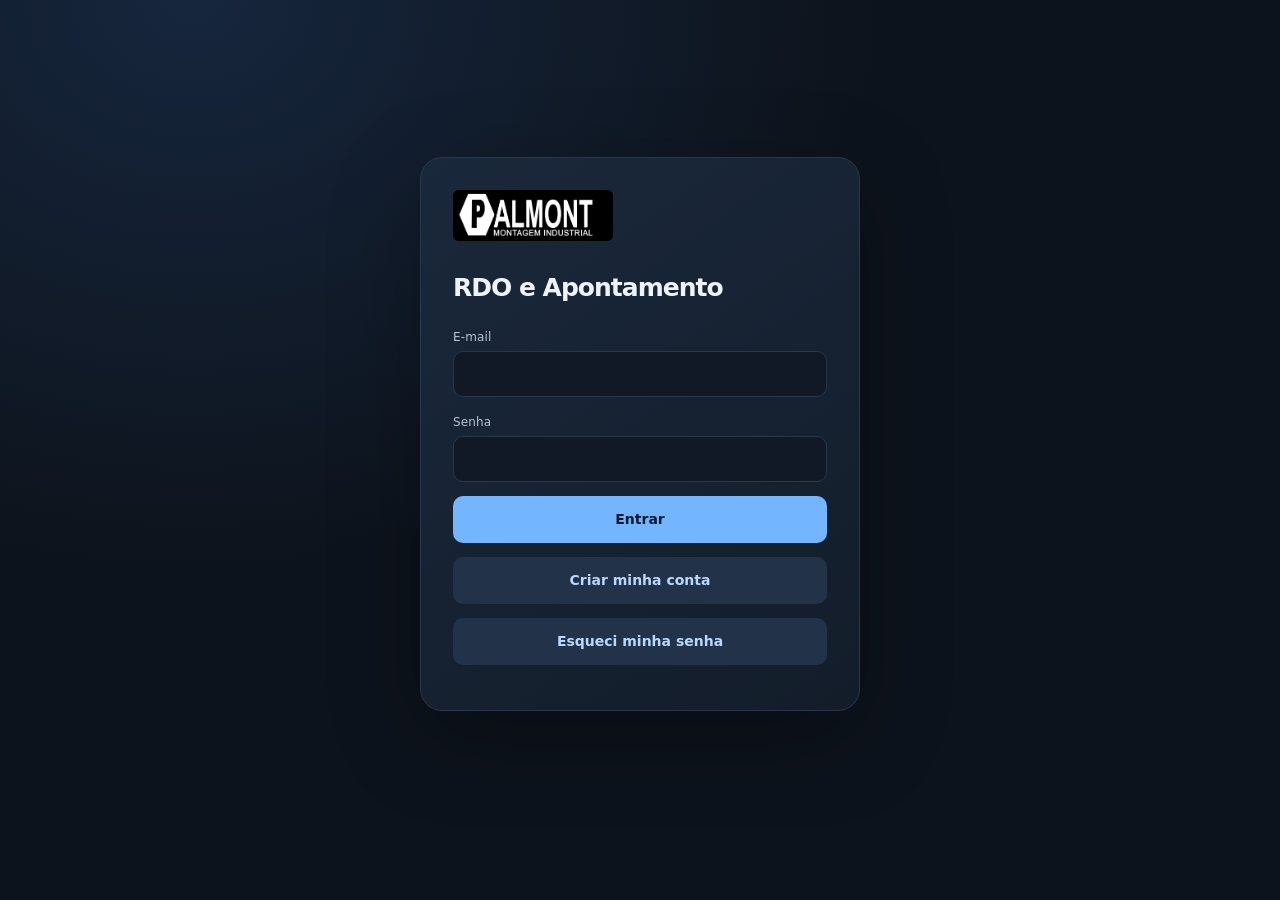
==== public/index.html @ bd6fb728 "Add files via upload" ====
<!doctype html><html lang="pt-BR"><head><meta charset="utf-8"><meta name=viewport content="width=device-width,initial-scale=1,viewport-fit=cover"><style>:root{color-scheme:light;box-sizing:border-box;padding-top:env(safe-area-inset-top,0px);padding-bottom:env(safe-area-inset-bottom,0px)}html{scroll-padding-top:env(safe-area-inset-top,0px)}body{margin:0;padding:0;font:14px -apple-system,BlinkMacSystemFont,sans-serif;background:#fff;color:#000}img{max-width:100%}[hidden]:not([hidden=until-found i]){display:none!important}</style><style>.account{display:flex;align-items:center;gap:12px;flex-wrap:wrap;font-size:13px}.account span{flex:1;overflow-wrap:anywhere}.account a{color:var(--accent)}.account button{padding:7px 12px}.tabs{flex-wrap:wrap}.tab{min-width:120px}.table-scroll{overflow:auto;max-width:100%}#ap-table{border-collapse:collapse;width:100%;min-width:750px;font-size:13px}#ap-table th,#ap-table td{padding:10px;text-align:left;border-bottom:1px solid var(--line)}#ap-table th{background:var(--field)}#ap-table tr.ap-done{background:var(--ok-soft)}dialog{color:var(--ink);background:var(--surface);border:1px solid var(--line);border-radius:12px;width:min(500px,calc(100% - 24px));padding:22px}dialog::backdrop{background:#0008}dialog label{margin:14px 0}.row>label.row{flex-direction:row}.row{display:flex;gap:10px;align-items:center;flex-wrap:wrap}@media(max-width:500px){.tab{min-width:40%;font-size:14px;padding:9px 5px}.account{gap:8px}}</style></head><body>
<title>RDO Diário de Obra</title>
<meta name="claude:viewport-fit-sides" content="cover">


<script src="vendor/xlsx.full.min.js"></script><script src="backend.js"></script><script src="apontamento.js" defer></script>
<style>
/* Layout: ficha de campo em uma coluna, abas Lançar / Registros, blocos numéricos em grade 3 colunas como a folha em papel */
:root{
  --bg:#eef1f4; --surface:#ffffff; --ink:#18212b; --muted:#5b6876; --line:#d3dae2;
  --accent:#1d4f7c; --accent-ink:#ffffff; --he:#b4600e; --he-soft:#fbeedd;
  --ok:#1f7a4d; --ok-soft:#e1f2e8; --bad:#b3261e; --bad-soft:#fbe5e3; --field:#f7f9fb;
  --f-display:"Barlow Condensed","Arial Narrow",sans-serif;
  --f-body:"IBM Plex Sans",system-ui,-apple-system,"Segoe UI",sans-serif;
  --f-mono:"IBM Plex Mono",ui-monospace,Menlo,monospace;
}
@media (prefers-color-scheme:dark){:root:not([data-theme="light"]){
  --bg:#11161c; --surface:#19212a; --ink:#e6ebf0; --muted:#97a4b2; --line:#2c3743;
  --accent:#6aa6dc; --accent-ink:#0d1620; --he:#f0a656; --he-soft:#3a2a17;
  --ok:#5fc48f; --ok-soft:#173326; --bad:#f08b83; --bad-soft:#3d1c1a; --field:#141b22; color-scheme:dark}}
:root[data-theme="dark"]{
  --bg:#11161c; --surface:#19212a; --ink:#e6ebf0; --muted:#97a4b2; --line:#2c3743;
  --accent:#6aa6dc; --accent-ink:#0d1620; --he:#f0a656; --he-soft:#3a2a17;
  --ok:#5fc48f; --ok-soft:#173326; --bad:#f08b83; --bad-soft:#3d1c1a; --field:#141b22; color-scheme:dark}
*{box-sizing:border-box}
body{background:var(--bg);color:var(--ink);font-family:var(--f-body);font-size:15px;line-height:1.45;
  padding-left:max(16px,env(safe-area-inset-left,0px));padding-right:max(16px,env(safe-area-inset-right,0px));padding-block:20px 48px}
.wrap{max-width:760px;margin:0 auto;display:flex;flex-direction:column;gap:18px}
header{display:flex;flex-direction:column;gap:2px}
.logo{background:#ffffff;border:1px solid var(--line);border-radius:10px;padding:12px 16px;margin-bottom:12px;display:flex;align-items:center;justify-content:center}
.logo img{display:block;width:240px;max-width:100%;height:auto}
.eyebrow{font-size:12px;letter-spacing:.12em;text-transform:uppercase;color:var(--muted);font-weight:600}
h1{font-family:var(--f-display);font-weight:700;font-size:clamp(30px,6vw,40px);line-height:1;margin:0;letter-spacing:.01em;text-wrap:balance}
h2{font-family:var(--f-display);font-weight:600;font-size:22px;margin:0;letter-spacing:.02em}
.tabs{display:flex;gap:4px;background:var(--surface);border:1px solid var(--line);border-radius:10px;padding:4px;position:sticky;top:env(safe-area-inset-top,0px);z-index:5}
.tab{flex:1;border:0;background:transparent;color:var(--muted);font:600 15px var(--f-body);padding:10px;border-radius:7px;cursor:pointer}
.tab[aria-selected="true"]{background:var(--accent);color:var(--accent-ink)}
.tab:focus-visible,button:focus-visible,input:focus-visible,select:focus-visible,textarea:focus-visible{outline:2px solid var(--accent);outline-offset:2px}
.panel{display:flex;flex-direction:column;gap:16px}
.sec{background:var(--surface);border:1px solid var(--line);border-radius:10px;padding:16px;display:flex;flex-direction:column;gap:12px}
.sec-h{display:flex;justify-content:space-between;align-items:baseline;gap:8px;flex-wrap:wrap}
.hint{font-size:13px;color:var(--muted);margin:0}
.grid2{display:grid;grid-template-columns:1fr 1fr;gap:12px}
.grid3{display:grid;grid-template-columns:repeat(3,1fr);gap:10px}
@media (max-width:480px){.grid2{grid-template-columns:1fr}}
label{display:flex;flex-direction:column;gap:5px;font-size:13px;font-weight:600;color:var(--muted);min-width:0}
input,select,textarea{font:400 16px var(--f-body);color:var(--ink);background:var(--field);border:1px solid var(--line);border-radius:7px;padding:10px 11px;width:100%;min-width:0}
textarea{resize:vertical;min-height:70px}
.num input{font-family:var(--f-mono);font-size:22px;text-align:center;padding:8px 4px;font-variant-numeric:tabular-nums}
.he .num input{background:var(--he-soft);border-color:transparent}
.he .sec-h h2{color:var(--he)}
.acts{display:flex;flex-direction:column;gap:10px}
.act{display:grid;grid-template-columns:90px 1fr 44px;gap:8px;align-items:end;padding-bottom:10px;border-bottom:1px dashed var(--line)}
.act:last-child{border-bottom:0;padding-bottom:0}
@media (max-width:520px){.act{grid-template-columns:1fr 44px}.act .desc{grid-column:1/-1;order:-1}}
.jornada{font-size:13px;color:var(--muted);background:var(--field);border-radius:7px;padding:8px 10px}
.jornada b{color:var(--ink);font-weight:600}
.lead{margin:0;font-weight:600;font-size:14px}
.he-grid{display:grid;grid-template-columns:auto repeat(3,1fr);gap:8px 10px;align-items:center}
.he-grid .colh{font-size:12px;font-weight:600;color:var(--muted);text-align:center}
.he-grid .rowh{font-family:var(--f-mono);font-size:14px;color:var(--he);white-space:nowrap}
.he-grid input{font-family:var(--f-mono);font-size:22px;text-align:center;padding:8px 4px;background:var(--he-soft);border-color:transparent;font-variant-numeric:tabular-nums}
.obra{display:flex;gap:10px;align-items:center;justify-content:space-between;flex-wrap:wrap;border-top:1px solid var(--line);padding-top:12px}
.chip.ok{background:var(--ok-soft);color:var(--ok);border-color:transparent}
.chip.t2{background:var(--accent);color:var(--accent-ink);border-color:transparent}
.fds .ef-sec h2{color:var(--he)}
.fds .ef-sec .num input{background:var(--he-soft);border-color:transparent}
.x{border:1px solid var(--line);background:transparent;color:var(--muted);border-radius:7px;height:44px;cursor:pointer;font-size:18px}
.btn{border:0;border-radius:8px;padding:12px 16px;font:600 15px var(--f-body);cursor:pointer;background:var(--accent);color:var(--accent-ink)}
.btn.ghost{background:transparent;color:var(--accent);border:1px solid var(--line)}
.btn.danger{background:var(--bad);color:var(--surface)}
.btn:disabled{opacity:.5;cursor:default}
.row{display:flex;gap:10px;flex-wrap:wrap;align-items:center}
.row .grow{flex:1}
.banner{border-radius:8px;padding:10px 12px;font-size:14px}
.banner.ok{background:var(--ok-soft);color:var(--ok)}
.banner.bad{background:var(--bad-soft);color:var(--bad)}
.banner.warn{background:var(--he-soft);color:var(--he)}
.week{display:flex;align-items:center;gap:8px}
.week strong{font-family:var(--f-mono);font-weight:500;font-size:15px;min-width:0;flex:1;text-align:center}
.week .btn{padding:8px 14px}
.stats{display:grid;grid-template-columns:repeat(3,1fr);gap:8px}
.stat{background:var(--field);border-radius:8px;padding:10px;display:flex;flex-direction:column;gap:2px}
.stat b{font-family:var(--f-mono);font-size:22px;font-weight:500;font-variant-numeric:tabular-nums}
.stat span{font-size:12px;color:var(--muted);text-transform:uppercase;letter-spacing:.08em}
.day{display:flex;flex-direction:column;gap:8px}
.day-h{font-size:12px;letter-spacing:.1em;text-transform:uppercase;color:var(--muted);font-weight:600;padding-top:6px}
.rec{border:1px solid var(--line);border-radius:9px;padding:12px;display:flex;flex-direction:column;gap:8px;background:var(--surface)}
.rec-top{display:flex;justify-content:space-between;gap:8px;flex-wrap:wrap;align-items:baseline}
.rec-top b{font-size:16px}
.chip{display:inline-block;font-size:12px;font-weight:600;padding:2px 8px;border-radius:99px;background:var(--field);color:var(--muted);border:1px solid var(--line)}
.chip.he{background:var(--he-soft);color:var(--he);border-color:transparent}
.counts{font-family:var(--f-mono);font-size:13px;color:var(--muted);font-variant-numeric:tabular-nums}
.rec ul{margin:0;padding-left:18px;display:flex;flex-direction:column;gap:2px}
.rec .acts-row{display:flex;gap:8px;justify-content:flex-end;flex-wrap:wrap}
.rec .acts-row button{padding:6px 12px;font-size:13px}
.empty{color:var(--muted);text-align:center;padding:28px 8px;border:1px dashed var(--line);border-radius:10px}
.lock{font-size:14px}
@media (prefers-reduced-motion:no-preference){.tab,.btn{transition:background .15s,opacity .15s}}
</style><link rel="stylesheet" href="design.css">

<div class="wrap">
  <header>
    <div class="logo"><img src="[data-uri]" alt="Palmont Montagem Industrial" width="240" height="77"></div>
    <span class="eyebrow">Relatório diário · Equipes de campo</span>
    <h1>RDO Diário de Obra</h1>
  </header>

  <div id="status" class="banner warn" hidden></div>

  <div class="account"><span id="account-email"></span><a href="historico.html">Histórico e cópias</a><button type="button" id="logout" class="btn ghost">Sair</button></div><nav class="tabs" role="tablist">
    <button class="tab" id="tab-form" role="tab" aria-selected="true" aria-controls="p-form">Lançar RDO</button>
    <button class="tab" id="tab-list" role="tab" aria-selected="false" aria-controls="p-list">Registros</button>
    <button class="tab" id="tab-sum" role="tab" aria-selected="false" aria-controls="p-sum">Resumo</button>
  </nav>

  <!-- LANÇAR -->
  <form id="p-form" class="panel" role="tabpanel" novalidate>
    <div id="editing" class="banner warn" hidden></div>

    <section class="sec"><div class="sec-h"><h2>Dados do relatório</h2><p class="hint">Local, data e turno da equipe</p></div>
      <label>Local / equipe
        <select id="f-local">
          <optgroup label="Tubulação">
            <option value="galpao01">Galpão 01 · Daniel</option>
            <option value="terrao">Terrão · Cezar</option>
            <option value="ps01">Pipe Shop Terrão 01 · Júlio</option>
            <option value="ps02">Pipe Shop Terrão 02 · Rogério e Pinda</option>
          </optgroup>
          <optgroup label="Suportes">
            <option value="galpao01sup">Galpão 01 Suportes · Claudio</option>
          </optgroup>
          <optgroup label="Solda">
            <option value="solda-galpao01">Solda Galpão 01 · Mack Heining</option>
            <option value="solda-terrao">Solda Terrão e Pipe Shops · Madruga</option>
          </optgroup>
        </select>
      </label>
      <div class="grid2">
        <label>Data
          <input id="f-data" type="date" required>
        </label>
        <label>Turno
          <select id="f-turno">
            <option value="1">1º turno</option>
            <option value="2">2º turno (19:30 às 05:30)</option>
          </select>
        </label>
      </div>
      <div id="jornada" class="jornada"></div>
      <div id="dup" class="banner warn" hidden></div>
    </section>

    <section class="sec ef-sec">
      <div class="sec-h"><h2 id="ef-title">Efetivo do dia</h2><p class="hint" id="ef-hint">Quantidade de funcionários na equipe</p></div>
      <div class="grid3 num">
        <label>Mecânica<input id="e-mec" type="number" inputmode="numeric" min="0" max="999" placeholder="0"></label>
        <label>Tubulação<input id="e-tub" type="number" inputmode="numeric" min="0" max="999" placeholder="0"></label>
        <label>Solda<input id="e-sol" type="number" inputmode="numeric" min="0" max="999" placeholder="0"></label>
      </div>
    </section>

    <section class="sec he" id="he-sec">
      <div class="sec-h"><h2>Hora extra</h2><p class="hint" id="he-hint">Horário normal até 17:30</p></div>
      <p class="lead">Quantidade de funcionários que ficaram na extra</p>
      <div class="he-grid">
        <span></span><span class="colh">Mecânica</span><span class="colh">Tubulação</span><span class="colh">Solda</span>
        <span class="rowh" id="he-l1">até 19:30</span>
        <input id="h1-mec" type="number" inputmode="numeric" min="0" max="999" placeholder="0" aria-label="Mecânica, primeira faixa">
        <input id="h1-tub" type="number" inputmode="numeric" min="0" max="999" placeholder="0" aria-label="Tubulação, primeira faixa">
        <input id="h1-sol" type="number" inputmode="numeric" min="0" max="999" placeholder="0" aria-label="Solda, primeira faixa">
        <span class="rowh r2" id="he-l2">até 21:00</span>
        <input class="r2" id="h2-mec" type="number" inputmode="numeric" min="0" max="999" placeholder="0" aria-label="Mecânica, segunda faixa">
        <input class="r2" id="h2-tub" type="number" inputmode="numeric" min="0" max="999" placeholder="0" aria-label="Tubulação, segunda faixa">
        <input class="r2" id="h2-sol" type="number" inputmode="numeric" min="0" max="999" placeholder="0" aria-label="Solda, segunda faixa">
      </div>
      <label id="he-ate-wrap" hidden>Extra foi até (horário)
        <input id="he-ate" type="time">
      </label>
      <p class="hint">Deixe em branco se ninguém ficou na extra.</p>
    </section>

    <section id="p-apont" class="sec activities-section"><div class="sec-h"><h2>Atividades do dia</h2><span id="ap-source" class="hint"></span></div>
 <div class="stats" aria-label="Resumo dos spools filtrados"><div class="stat"><b id="ap-total">0</b><span>Spools</span></div><div class="stat"><b id="ap-done">0</b><span>Apontados</span></div><div class="stat"><b id="ap-pending">0</b><span>Pendentes</span></div></div><div class="ap-filters"><label>Serviço<select id="ap-service"><option value="">Todos</option></select></label><label>Lote<select id="ap-lot"><option value="">Todos</option></select></label>
 <label>Filtrar por isométrico, ID<input id="ap-search" type="search" placeholder="Digite o isométrico ou ID"></label></div>
 <p class="hint">Selecione os spools realizados pela equipe. A data acompanha o dia escolhido no RDO. Para retirar um item, desmarque a caixa e salve o RDO.</p><div class="row ap-toolbar"><span id="ap-selected-count" class="chip">0 neste RDO</span><label><span class="hint">Exibir</span><select id="ap-status"><option value="all">Todos os spools</option><option value="pending">Pendentes</option><option value="done">Apontados</option><option value="selected">Neste RDO</option></select></label></div>
 <p id="ap-message" role="status" class="hint"></p><div class="table-scroll"><table id="ap-table"><thead><tr><th>Lote</th><th>Isométrico</th><th>Spool / ID</th><th>Data do apontamento</th><th>Selecionar</th></tr></thead><tbody></tbody></table></div>
 <div class="row ap-pagination"><button id="ap-prev" type="button" class="btn ghost">Anterior</button><span id="ap-count"></span><button id="ap-next" type="button" class="btn ghost">Próxima</button></div><div hidden><div id="acts" class="acts"></div><button type="button" id="add-act">Adicionar atividade antiga</button></div><div id="legacy-activities" class="hint" hidden></div><label>Observações do RDO<textarea id="f-obs" placeholder="Interferências, falta de material, liberação do CQ…"></textarea></label></section>

    <div id="form-msg" class="banner" hidden></div>
    <div class="row" id="form-actions">
      <button type="submit" id="save" class="btn grow">Salvar RDO</button>
      <button type="button" id="cancel-edit" class="btn ghost" hidden>Cancelar edição</button>
    </div>
  </form>

  <!-- REGISTROS -->
  <section id="p-list" class="panel" role="tabpanel" hidden><div class="sec-h"><h2>Registros da semana</h2><p class="hint">Acompanhe os lançamentos e gere suas cópias</p></div>
    <section class="sec">
      <div class="week">
        <button class="btn ghost" id="wk-prev" aria-label="Semana anterior">‹</button>
        <strong id="wk-label">—</strong>
        <button class="btn ghost" id="wk-next" aria-label="Próxima semana">›</button>
      </div>
      <div class="stats">
        <div class="stat"><b id="s-rdo">0</b><span>RDOs</span></div>
        <div class="stat"><b id="s-ef">0</b><span>Homem-dia</span></div>
        <div class="stat"><b id="s-he">0</b><span>Func. na extra</span></div>
      </div>
      <div class="row">
        <button class="btn grow" id="dl-week">Baixar planilha da semana (.xlsx)</button>
        <button class="btn ghost" id="dl-all">Baixar tudo</button>
      </div>
      <button class="btn ghost" id="dl-dash">Baixar dashboard da semana (.html)</button>
      <div id="dl-msg" class="banner" hidden></div>
      <div class="obra">
        <span id="obra-status" class="chip">Ainda não enviado à obra</span>
        <button class="btn ghost" id="obra-btn">Marcar semana como enviada à obra</button>
      </div>
    </section>
    <div id="list" class="panel"></div>
  </section>

  <!-- RESUMO -->
  <section id="p-sum" class="panel" role="tabpanel" hidden><div class="sec-h"><h2>Resumo da operação</h2><p class="hint">Efetivo, atividades e evolução dos registros</p></div>
    <div id="sum-root"></div>
    <section class="sec">
      <div class="row">
        <button class="btn grow" id="sum-dash">Baixar dashboard (.html)</button>
        <button class="btn ghost" id="sum-xlsx">Baixar planilha (.xlsx)</button>
      </div>
      <p class="hint">O dashboard abre em qualquer navegador, inclusive no celular, sem precisar de conta. Ele traz todas as semanas lançadas e abre na semana que está selecionada aqui.</p>
      <div id="sum-msg" class="banner" hidden></div>
    </section>
  </section>
</div>


<script id="resumo-src">
/* Resumo semanal — usado na aba Resumo e no dashboard baixado */
var DASH_CSS = `
.dash{--d-bg:#f5f5f7;--d-card:#ffffff;--d-ink:#1d1d1f;--d-sub:#6e6e73;--d-line:rgba(0,0,0,.08);--d-fill:rgba(118,118,128,.12);
  --d-accent:#0071e3;--d-orange:#c25e00;--d-red:#d70015;--d-green:#248a3d;--d-shadow:0 1px 2px rgba(0,0,0,.04),0 6px 24px rgba(0,0,0,.06);
  font-family:-apple-system,BlinkMacSystemFont,"SF Pro Text","SF Pro Display","Helvetica Neue",system-ui,sans-serif;color:var(--d-ink);
  display:flex;flex-direction:column;gap:16px;-webkit-font-smoothing:antialiased}
@media (prefers-color-scheme:dark){:root:not([data-theme="light"]) .dash{--d-bg:#000000;--d-card:#1c1c1e;--d-ink:#f5f5f7;--d-sub:#98989d;--d-line:rgba(255,255,255,.1);--d-fill:rgba(118,118,128,.24);--d-accent:#0a84ff;--d-orange:#ff9f0a;--d-red:#ff453a;--d-green:#30d158;--d-shadow:none}}
:root[data-theme="dark"] .dash{--d-bg:#000000;--d-card:#1c1c1e;--d-ink:#f5f5f7;--d-sub:#98989d;--d-line:rgba(255,255,255,.1);--d-fill:rgba(118,118,128,.24);--d-accent:#0a84ff;--d-orange:#ff9f0a;--d-red:#ff453a;--d-green:#30d158;--d-shadow:none}
.dash *{box-sizing:border-box}
.dash button{font:inherit;color:inherit;cursor:pointer}
.dash button:focus-visible{outline:2px solid var(--d-accent);outline-offset:2px}
.d-top{display:flex;justify-content:space-between;align-items:flex-end;gap:12px;flex-wrap:wrap}
.d-eyebrow{font-size:13px;font-weight:600;color:var(--d-sub)}
.d-top h2{margin:2px 0 0;font-size:clamp(24px,5vw,32px);font-weight:700;letter-spacing:-.02em;line-height:1.1;text-wrap:balance}
.d-nav{display:flex;gap:6px;align-items:center}
.d-nav button{border:0;background:var(--d-fill);border-radius:99px;height:34px;min-width:34px;padding:0 12px;font-size:14px;font-weight:500}
.d-controls{display:flex;gap:10px;flex-wrap:wrap}
.d-seg{display:inline-flex;background:var(--d-fill);border-radius:10px;padding:2px;gap:2px;max-width:100%;overflow-x:auto}
.d-seg button{border:0;background:transparent;border-radius:8px;padding:6px 12px;font-size:13px;font-weight:500;white-space:nowrap;color:var(--d-ink)}
.d-seg button[aria-pressed="true"]{background:var(--d-card);box-shadow:0 1px 3px rgba(0,0,0,.12),0 0 0 .5px rgba(0,0,0,.04);font-weight:600}
.d-kpis{display:grid;grid-template-columns:repeat(4,1fr);gap:12px}
@media (max-width:640px){.d-kpis{grid-template-columns:repeat(2,1fr)}}
.d-kpi,.d-card{background:var(--d-card);border-radius:18px;box-shadow:var(--d-shadow)}
.d-kpi{padding:14px 16px;display:flex;flex-direction:column;gap:2px;min-width:0}
.d-kpi span{font-size:13px;color:var(--d-sub);font-weight:500}
.d-kpi b{font-size:30px;font-weight:700;letter-spacing:-.02em;font-variant-numeric:tabular-nums;line-height:1.15}
.d-kpi small{font-size:12px;color:var(--d-sub)}
.d-kpi.warn b{color:var(--d-red)} .d-kpi.he b{color:var(--d-orange)} .d-kpi.ok b{color:var(--d-green)}
.d-card{padding:16px;display:flex;flex-direction:column;gap:12px;min-width:0}
.d-card h3{margin:0;font-size:17px;font-weight:600;letter-spacing:-.01em}
.d-card .d-sub{font-size:13px;color:var(--d-sub);margin:0}
.d-grid2{display:grid;grid-template-columns:1fr 1fr;gap:16px}
@media (max-width:720px){.d-grid2{grid-template-columns:1fr}}
.d-tablewrap{overflow-x:auto;margin:0 -16px;padding:0 16px}
.d-table{width:100%;border-collapse:separate;border-spacing:0;font-size:14px;font-variant-numeric:tabular-nums;min-width:560px}
.d-table th{font-size:12px;font-weight:600;color:var(--d-sub);text-align:center;padding:6px 4px;border-bottom:1px solid var(--d-line)}
.d-table th:first-child{text-align:left}
.d-table td{text-align:center;padding:9px 4px;border-bottom:1px solid var(--d-line)}
.d-table tr:last-child td{border-bottom:0}
.d-table td.n{text-align:left;padding-right:10px}
.d-table td.n b{display:block;font-weight:600;font-size:14px}
.d-table td.n span{display:block;font-size:12px;color:var(--d-sub)}
.d-table tbody tr{cursor:pointer}
.d-table tbody tr:hover td{background:var(--d-fill)}
.d-table tbody tr[aria-expanded="true"] td{background:color-mix(in srgb,var(--d-accent) 10%,transparent)}
.d-cell{display:inline-flex;align-items:center;justify-content:center;min-width:36px;height:28px;border-radius:8px;font-weight:500}
.d-miss{color:var(--d-red);font-weight:600}
.d-avg{font-weight:700}
.d-table tfoot td{font-weight:700;border-top:1px solid var(--d-line);border-bottom:0}
.d-bars{display:flex;flex-direction:column;gap:10px}
.d-bar{display:grid;grid-template-columns:minmax(0,150px) 1fr 44px;gap:10px;align-items:center;font-size:13px}
.d-bar .l{white-space:nowrap;overflow:hidden;text-overflow:ellipsis}
.d-bar .t{height:10px;border-radius:99px;background:var(--d-fill);overflow:hidden}
.d-bar .t i{display:block;height:100%;border-radius:99px;background:var(--d-accent)}
.d-bar .v{text-align:right;font-weight:600;font-variant-numeric:tabular-nums}
.d-cols{display:flex;align-items:flex-end;gap:8px;height:160px;padding-top:18px}
.d-col{flex:1;display:flex;flex-direction:column;align-items:center;gap:6px;height:100%;justify-content:flex-end;min-width:0}
.d-col i{display:block;width:100%;max-width:40px;border-radius:8px 8px 4px 4px;background:var(--d-accent);min-height:2px}
.d-col.we i{background:var(--d-orange)}
.d-col b{font-size:13px;font-weight:600;font-variant-numeric:tabular-nums}
.d-col span{font-size:12px;color:var(--d-sub)}
.d-detail{display:flex;flex-direction:column;gap:12px}
.d-day{display:flex;flex-direction:column;gap:4px;padding-bottom:12px;border-bottom:1px solid var(--d-line)}
.d-day:last-child{border-bottom:0;padding-bottom:0}
.d-day b{font-size:14px}
.d-day .m{font-size:13px;color:var(--d-sub);font-variant-numeric:tabular-nums}
.d-day ul{margin:0;padding-left:18px;font-size:14px}
.d-empty{color:var(--d-sub);text-align:center;padding:24px 8px;font-size:14px}
.d-x{border:0;background:var(--d-fill);border-radius:99px;padding:4px 12px;font-size:13px}
`;

function mountResumo(root, cfg){
  var DC=['Seg','Ter','Qua','Qui','Sex','Sáb','Dom'];
  var DL=['Segunda','Terça','Quarta','Quinta','Sexta','Sábado','Domingo'];
  function pad(n){return String(n).padStart(2,'0')}
  function iso(d){return d.getFullYear()+'-'+pad(d.getMonth()+1)+'-'+pad(d.getDate())}
  function parse(s){var p=s.split('-').map(Number);return new Date(p[0],p[1]-1,p[2])}
  function monday(d){var x=new Date(d.getFullYear(),d.getMonth(),d.getDate());x.setDate(x.getDate()-((x.getDay()+6)%7));return x}
  function add(d,n){var x=new Date(d);x.setDate(x.getDate()+n);return x}
  function dm(d){return pad(d.getDate())+'/'+pad(d.getMonth()+1)}
  function esc(s){return String(s==null?'':s).replace(/[&<>"']/g,function(c){return{'&':'&amp;','<':'&lt;','>':'&gt;','"':'&quot;',"'":'&#39;'}[c]})}
  function fmt(n){return (Math.round(n*10)/10).toLocaleString('pt-BR')}
  var st={week:cfg.week||iso(monday(new Date())),turno:'todos',metric:'ef',disc:'todas',open:null,records:cfg.records||[],locais:cfg.locais||{}};

  function heOf(r){var o={mecanica:0,tubulacao:0,solda:0};var h=r.horaExtra||{};Object.keys(h).forEach(function(k){var f=h[k]||{};o.mecanica+=f.mecanica||0;o.tubulacao+=f.tubulacao||0;o.solda+=f.solda||0});return o}
  function pick(o){o=o||{};return st.disc==='todas'?(o.mecanica||0)+(o.tubulacao||0)+(o.solda||0):(o[st.disc]||0)}
  function val(r,metric){return pick(metric==='he'?heOf(r):r.efetivo)}

  function model(){
    var ws=parse(st.week),days=[];for(var i=0;i<7;i++)days.push(iso(add(ws,i)));
    var recs=st.records.filter(function(r){return r.data>=days[0]&&r.data<=days[6]&&(st.turno==='todos'||(r.turno||'1')===st.turno)});
    var ids=Object.keys(st.locais);recs.forEach(function(r){if(ids.indexOf(r.localId)<0)ids.push(r.localId||'?')});
    var showWE=recs.some(function(r){var k=days.indexOf(r.data);return k>=5});
    var rows=ids.map(function(id){
      var L=st.locais[id]||{local:(recs.find(function(r){return r.localId===id})||{}).local||'Outro',resp:''};
      var cells=days.map(function(d){var rs=recs.filter(function(r){return r.localId===id&&r.data===d});
        return{n:rs.length,v:rs.reduce(function(t,r){return t+val(r,st.metric)},0)}});
      var wd=cells.slice(0,5).filter(function(c){return c.n>0});
      var media=wd.length?wd.reduce(function(t,c){return t+c.v},0)/wd.length:0;
      var total=cells.reduce(function(t,c){return t+c.v},0);
      var miss=st.turno==='2'?0:cells.slice(0,5).filter(function(c,i){return c.n===0&&days[i]<=iso(new Date())}).length;
      return{id:id,local:L.local,resp:L.resp,cells:cells,media:media,total:total,miss:miss,any:cells.some(function(c){return c.n>0})};
    });
    var dayTot=days.map(function(d,i){return rows.reduce(function(t,r){return t+r.cells[i].v},0)});
    var dayHas=days.map(function(d,i){return rows.some(function(r){return r.cells[i].n>0})});
    var wdIdx=[0,1,2,3,4].filter(function(i){return dayHas[i]});
    var mediaDia=wdIdx.length?wdIdx.reduce(function(t,i){return t+dayTot[i]},0)/wdIdx.length:0;
    var heTot=recs.reduce(function(t,r){return t+val(r,'he')},0);
    var efTot=recs.reduce(function(t,r){return t+val(r,'ef')},0);
    var pend=rows.reduce(function(t,r){return t+r.miss},0);
    return{days:days,ws:ws,recs:recs,rows:rows,dayTot:dayTot,showWE:showWE,mediaDia:mediaDia,heTot:heTot,efTot:efTot,pend:pend};
  }

  function seg(name,opts){return '<div class="d-seg" role="group">'+opts.map(function(o){
    return '<button type="button" data-set="'+name+'" data-v="'+o[0]+'" aria-pressed="'+(st[name]===o[0])+'">'+o[1]+'</button>'}).join('')+'</div>'}

  function render(){
    var m=model(),nd=m.showWE?7:5,mx=0;
    m.rows.forEach(function(r){r.cells.slice(0,nd).forEach(function(c){if(c.v>mx)mx=c.v})});
    var unit=m.metric==='he'?'na extra':'';
    var mLabel=st.metric==='he'?'funcionários na extra':'funcionários';
    var h='';
    h+='<div class="d-top"><div><div class="d-eyebrow">Resumo semanal</div><h2>'+dm(m.ws)+' a '+dm(add(m.ws,6))+' de '+add(m.ws,6).getFullYear()+'</h2></div>'+
       '<div class="d-nav"><button type="button" data-act="prev" aria-label="Semana anterior">‹</button><button type="button" data-act="now">Esta semana</button><button type="button" data-act="next" aria-label="Próxima semana">›</button></div></div>';
    h+='<div class="d-controls">'+seg('metric',[['ef','Efetivo'],['he','Hora extra']])+seg('turno',[['todos','Todos os turnos'],['1','1º turno'],['2','2º turno']])+
       seg('disc',[['todas','Todas'],['mecanica','Mecânica'],['tubulacao','Tubulação'],['solda','Solda']])+'</div>';
    h+='<div class="d-kpis">'+
      '<div class="d-kpi"><span>Média diária seg–sex</span><b>'+fmt(m.mediaDia)+'</b><small>'+mLabel+' por dia</small></div>'+
      '<div class="d-kpi"><span>Homem-dia na semana</span><b>'+m.efTot+'</b><small>soma do efetivo</small></div>'+
      '<div class="d-kpi he"><span>Na extra</span><b>'+m.heTot+'</b><small>soma da semana</small></div>'+
      '<div class="d-kpi '+(m.pend?'warn':'ok')+'"><span>Dias sem RDO</span><b>'+m.pend+'</b><small>'+(m.pend?'seg–sex até hoje':'tudo lançado')+'</small></div></div>';
    if(!m.recs.length){
      h+='<div class="d-card"><div class="d-empty">Nenhum RDO lançado nesta semana'+(st.turno!=='todos'?' para este turno':'')+'.</div></div>';
      root.innerHTML='<div class="dash">'+h+'</div>';return;
    }
    // tabela
    h+='<div class="d-card"><div><h3>Por equipe</h3><p class="d-sub">'+(st.metric==='he'?'Funcionários na extra':'Efetivo')+' por dia. Toque numa equipe para ver as atividades.</p></div><div class="d-tablewrap"><table class="d-table"><thead><tr><th>Equipe</th>';
    for(var i=0;i<nd;i++)h+='<th>'+DC[i]+'<br>'+dm(add(m.ws,i))+'</th>';
    h+='<th>Média<br>seg–sex</th><th>Total</th></tr></thead><tbody>';
    m.rows.forEach(function(r){
      h+='<tr data-act="open" data-id="'+esc(r.id)+'" aria-expanded="'+(st.open===r.id)+'"><td class="n"><b>'+esc(r.local)+'</b><span>'+esc(r.resp)+'</span></td>';
      for(var i=0;i<nd;i++){var c=r.cells[i];
        if(c.n===0){h+='<td>'+(i<5&&st.turno!=='2'&&m.days[i]<=iso(new Date())?'<span class="d-miss" title="Sem RDO">—</span>':'<span style="color:var(--d-sub)">·</span>')+'</td>';continue}
        var pct=mx?Math.round(8+c.v/mx*32):0;
        h+='<td><span class="d-cell" style="background:color-mix(in srgb,var('+(st.metric==='he'?'--d-orange':'--d-accent')+') '+pct+'%,transparent)">'+c.v+'</span></td>'}
      h+='<td class="d-avg">'+(r.any?fmt(r.media):'—')+'</td><td>'+r.total+'</td></tr>';
    });
    h+='</tbody><tfoot><tr><td class="n"><b>Total</b></td>';
    for(var i=0;i<nd;i++)h+='<td>'+m.dayTot[i]+'</td>';
    h+='<td>'+fmt(m.mediaDia)+'</td><td>'+m.dayTot.reduce(function(a,b){return a+b},0)+'</td></tr></tfoot></table></div></div>';
    // detalhe
    if(st.open){
      var row=m.rows.find(function(r){return r.id===st.open});
      var rs=m.recs.filter(function(r){return r.localId===st.open}).sort(function(a,b){return a.data.localeCompare(b.data)||(a.turno||'1').localeCompare(b.turno||'1')});
      h+='<div class="d-card"><div class="d-top" style="align-items:center"><div><h3>'+esc(row?row.local:'')+'</h3><p class="d-sub">'+esc(row?row.resp:'')+'</p></div><button type="button" class="d-x" data-act="close">Fechar</button></div><div class="d-detail">';
      if(!rs.length)h+='<div class="d-empty">Sem lançamentos desta equipe na semana.</div>';
      rs.forEach(function(r){var e=r.efetivo||{},x=heOf(r),k=(parse(r.data).getDay()+6)%7;
        h+='<div class="d-day"><b>'+DL[k]+' · '+dm(parse(r.data))+(r.turno==='2'?' · 2º turno':'')+'</b><div class="m">Efetivo: Mec '+(e.mecanica||0)+' · Tub '+(e.tubulacao||0)+' · Sol '+(e.solda||0)+
          ((x.mecanica+x.tubulacao+x.solda)?'  ·  Extra: Mec '+x.mecanica+' · Tub '+x.tubulacao+' · Sol '+x.solda:'')+'</div><ul>'+
          (r.atividades||[]).map(function(a){return '<li>'+(a.lote?'Lote '+esc(a.lote)+' — ':'')+esc(a.descricao)+'</li>'}).join('')+'</ul>'+
          (r.observacoes?'<div class="m">Obs.: '+esc(r.observacoes)+'</div>':'')+'</div>'});
      h+='</div></div>';
    }
    // gráficos
    var act=m.rows.filter(function(r){return r.any});var bm=Math.max.apply(null,act.map(function(r){return r.media}).concat([1]));
    h+='<div class="d-grid2"><div class="d-card"><h3>Média seg–sex por equipe</h3><div class="d-bars">'+
      act.slice().sort(function(a,b){return b.media-a.media}).map(function(r){return '<div class="d-bar"><span class="l" title="'+esc(r.local)+'">'+esc(r.local)+'</span><span class="t"><i style="width:'+(r.media/bm*100)+'%;'+(st.metric==='he'?'background:var(--d-orange)':'')+'"></i></span><span class="v">'+fmt(r.media)+'</span></div>'}).join('')+'</div></div>';
    var dmx=Math.max.apply(null,m.dayTot.slice(0,nd).concat([1]));
    h+='<div class="d-card"><h3>Total por dia</h3><div class="d-cols">';
    for(var i=0;i<nd;i++)h+='<div class="d-col'+(i>=5?' we':'')+'"><b>'+m.dayTot[i]+'</b><i style="height:'+(m.dayTot[i]/dmx*110)+'px;'+(st.metric==='he'&&i<5?'background:var(--d-orange)':'')+'"></i><span>'+DC[i]+'</span></div>';
    h+='</div></div></div>';
    root.innerHTML='<div class="dash">'+h+'</div>';
  }

  root.addEventListener('click',function(e){
    var b=e.target.closest('[data-set],[data-act]');if(!b||!root.contains(b))return;
    if(b.dataset.set){st[b.dataset.set]=b.dataset.v;render();return}
    var a=b.dataset.act;
    if(a==='prev'||a==='next'){st.week=iso(add(parse(st.week),a==='prev'?-7:7));st.open=null}
    else if(a==='now'){st.week=iso(monday(new Date()));st.open=null}
    else if(a==='open'){st.open=st.open===b.dataset.id?null:b.dataset.id}
    else if(a==='close'){st.open=null}
    render();
  });
  render();
  return{update:function(recs){st.records=recs||[];render()},week:function(){return st.week},setWeek:function(w){st.week=w;render()}};
}

</script>
<script>
(function(){
const $=s=>document.querySelector(s);
const DIAS=['Domingo','Segunda','Terça','Quarta','Quinta','Sexta','Sábado'];
const LOCAIS={
  'galpao01':{local:'Galpão 01',resp:'Encarregado Daniel',frente:'Tubulação'},
  'terrao':{local:'Terrão',resp:'Encarregado Cezar',frente:'Tubulação'},
  'ps01':{local:'Pipe Shop Terrão 01',resp:'Encarregado Júlio',frente:'Tubulação'},
  'ps02':{local:'Pipe Shop Terrão 02',resp:'Técnico Rogério e Encarregado Pinda',frente:'Tubulação'},
  'galpao01sup':{local:'Galpão 01 Suportes',resp:'Engenheiro Claudio',frente:'Suportes'},
  'solda-galpao01':{local:'Solda Galpão 01',resp:'Encarregado Mack Heining',frente:'Solda'},
  'solda-terrao':{local:'Solda Terrão e Pipe Shops',resp:'Madruga',frente:'Solda'}
};
const ORDEM=Object.keys(LOCAIS);
function ordem(r){const i=ORDEM.indexOf(r.localId);return i<0?99:i}
let db=null, user=null, downloads=null, myId=null, canWrite=true, isOwner=false;
/* quem não é o dono vê só os próprios RDOs: some o Resumo, o dashboard e o envio à obra */
function applyRole(){
  $('#tab-sum').hidden=!isOwner;$('#dl-dash').hidden=!isOwner;$('.obra').hidden=!isOwner;
  $('#dl-all').textContent=isOwner?'Baixar tudo':'Baixar meus RDOs';
  if(!isOwner&&!$('#p-sum').hidden)show('form');
}
let records=[]; // {id,...data}
let editingId=null,countsContext='',countsDirty=false;
let weekStart=mondayOf(new Date());

/* ---------- datas ---------- */
function pad(n){return String(n).padStart(2,'0')}
function iso(d){return d.getFullYear()+'-'+pad(d.getMonth()+1)+'-'+pad(d.getDate())}
function parseIso(s){const [y,m,d]=s.split('-').map(Number);return new Date(y,m-1,d)}
function mondayOf(d){const x=new Date(d.getFullYear(),d.getMonth(),d.getDate());const k=(x.getDay()+6)%7;x.setDate(x.getDate()-k);return x}
function addDays(d,n){const x=new Date(d);x.setDate(x.getDate()+n);return x}
function br(s){const d=parseIso(s);return pad(d.getDate())+'/'+pad(d.getMonth()+1)+'/'+d.getFullYear()}
function brShort(d){return pad(d.getDate())+'/'+pad(d.getMonth()+1)}

/* ---------- tabs ---------- */
function show(which){
  [['form','#tab-form','#p-form'],['list','#tab-list','#p-list'],['sum','#tab-sum','#p-sum']].forEach(([k,t,p])=>{
    $(t).setAttribute('aria-selected',k===which);$(p).hidden=k!==which});
  try{localStorage.setItem('rdo-tab',which)}catch(e){}
}
$('#tab-form').onclick=()=>show('form');
$('#tab-list').onclick=()=>show('list');
$('#tab-sum').onclick=()=>show('sum');


/* ---------- resumo ---------- */
const dashStyle=document.createElement('style');dashStyle.textContent=DASH_CSS;document.body.appendChild(dashStyle);
const resumo=mountResumo($('#sum-root'),{records:[],locais:LOCAIS,week:iso(weekStart)});

/* ---------- atividades ---------- */
let actSeq=0;
function addAct(a={}){
  const i=++actSeq;
  const el=document.createElement('div');el.className='act';
  el.innerHTML=`<label>Lote<input id="a-lote-${i}" class="a-lote" inputmode="numeric" placeholder="90"></label>
  <label class="desc">Descrição<input id="a-desc-${i}" class="a-desc" placeholder="Programação de spool, fabricação 304L Ø 2&quot;…"></label>
  <button type="button" class="x" aria-label="Remover atividade">×</button>`;
  el.querySelector('.a-lote').value=a.lote??'';
  el.querySelector('.a-desc').value=a.descricao??'';
  el.querySelector('.x').onclick=()=>{el.remove();if(!$('#acts').children.length)addAct();saveDraft()};
  $('#acts').appendChild(el);
}
$('#add-act').onclick=()=>{addAct();$('#acts').lastChild.querySelector('.a-desc').focus()};

/* ---------- jornada por dia da semana ---------- */
function jornada(dataStr,turno){
  const dow=dataStr?parseIso(dataStr).getDay():new Date().getDay();
  const fimSem=dow===0||dow===6;
  if(turno==='2')return fimSem?{tipo:'fds2',turno:'2',das:'19:30',ate:'05:30',faixas:[]}
                              :{tipo:'turno2',turno:'2',inicio:'19:30',fimNormal:'05:30',faixas:[]};
  if(dow>=1&&dow<=4)return{tipo:'semana',turno:'1',fimNormal:'17:30',faixas:['19:30','21:00']};
  if(dow===5)return{tipo:'sexta',turno:'1',fimNormal:'16:30',faixas:['18:30','20:00']};
  return{tipo:'fds',turno:'1',das:'07:30',ate:'16:30',faixas:[]};
}
function isFdsTipo(j){return j.tipo==='fds'||j.tipo==='fds2'}
function jornadaTexto(j){
  if(j.tipo==='fds')return 'Fim de semana: o dia todo é extra, das 07:30 às 16:30';
  if(j.tipo==='fds2')return 'Fim de semana, 2º turno: o turno todo é extra, das 19:30 às 05:30';
  if(j.tipo==='turno2')return '2º turno: normal das 19:30 às 05:30 · extra após 05:30';
  return 'Normal até '+j.fimNormal+' · extra até '+j.faixas[0]+' ou até '+j.faixas[1];
}
function applyJornada(){
  const d=$('#f-data').value;const j=jornada(d,$('#f-turno').value);const fds=isFdsTipo(j);const t2=j.tipo==='turno2';
  const dia=d?DIAS[parseIso(d).getDay()]:'';
  $('#jornada').innerHTML='';const b=document.createElement('b');b.textContent=dia+': ';$('#jornada').append(b,jornadaTexto(j));
  $('#p-form').classList.toggle('fds',fds);
  $('#he-sec').hidden=fds;
  $('#ef-title').textContent=fds?'Funcionários na extra':'Efetivo do dia';
  $('#ef-hint').textContent=fds?'Quantidade de funcionários trabalhando das '+j.das+' às '+j.ate:'Quantidade de funcionários na equipe';
  document.querySelectorAll('.r2').forEach(el=>el.hidden=t2);
  $('#he-ate-wrap').hidden=!t2;
  if(t2){$('#he-hint').textContent='Horário normal das 19:30 às 05:30';$('#he-l1').textContent='após 05:30'}
  else if(!fds){$('#he-hint').textContent='Horário normal até '+j.fimNormal;$('#he-l1').textContent='até '+j.faixas[0];$('#he-l2').textContent='até '+j.faixas[1]}
}

/* ---------- form read/write ---------- */
function n(id){const v=$('#'+id).value.trim();if(v==='')return 0;const x=Math.round(Number(v));return Number.isFinite(x)&&x>=0?x:NaN}
function trio(p){return{mecanica:n(p+'-mec'),tubulacao:n(p+'-tub'),solda:n(p+'-sol')}}
function readForm(){
  const points=window.RDOApontamento?.read()||window.RDOActivityRecord?.apontamentos||[];
  const acts=[...$('#acts').children].map(r=>({
    lote:r.querySelector('.a-lote').value.trim(),
    descricao:r.querySelector('.a-desc').value.trim()
  })).filter(a=>a.lote||a.descricao);
  const data=$('#f-data').value;const turno=$('#f-turno').value;const j=jornada(data,turno);const ef=trio('e');
  const horaExtra=isFdsTipo(j)
    ?{fimDeSemana:{das:j.das,ate:j.ate,...ef}}
    :j.tipo==='turno2'
      ?{faixa1:{ate:$('#he-ate').value||'',...trio('h1')}}
      :{faixa1:{ate:j.faixas[0],...trio('h1')},faixa2:{ate:j.faixas[1],...trio('h2')}};
  return {
    localId:$('#f-local').value,
    local:LOCAIS[$('#f-local').value].local,
    supervisor:LOCAIS[$('#f-local').value].resp,
    data,
    turno,
    frente:LOCAIS[$('#f-local').value].frente,
    jornada:j,
    efetivo:ef,
    horaExtra,
    apontamentos:points,
    atividades:[...acts,...points.map(p=>({spoolId:p.spoolId,lote:String(p.snapshot?.['PROG FAB']??''),descricao:[p.snapshot?.['ISOMÉTRICO'],p.snapshot?.SPOOL].filter(Boolean).join(' · '),data:p.data,observacao:p.observacao||'',snapshot:p.snapshot}))],
    observacoes:$('#f-obs').value.trim()
  };
}
function setTrio(p,o){o=o||{};$('#'+p+'-mec').value=o.mecanica||'';$('#'+p+'-tub').value=o.tubulacao||'';$('#'+p+'-sol').value=o.solda||''}
function currentCountsContext(){return [$('#f-local').value,$('#f-data').value,$('#f-turno').value].join('|')}
function setActivitiesForm(r,viewOnly=false){
  const legacy=(r.atividades||[]).filter(a=>!a.spoolId);$('#acts').innerHTML='';legacy.forEach(addAct);$('#legacy-activities').hidden=!legacy.length;$('#legacy-activities').textContent=legacy.length?'Atividades anteriores preservadas: '+legacy.map(a=>(a.lote?'Lote '+a.lote+' — ':'')+(a.descricao||'')).join(' | '):'';
  window.RDOActivityRecord={...r,viewOnly};window.RDOApontamento?.setRecord(r,viewOnly);
}
function restoreActivities(force=false){
  if(editingId||(!force&&(window.RDOApontamento?.read().length||window.RDOActivityRecord?.apontamentos?.length)))return;
  const r=records.find(item=>item.localId===$('#f-local').value&&item.data===$('#f-data').value&&(item.turno||'1')===$('#f-turno').value);
  setActivitiesForm(r||{},Boolean(r));
  $('#f-obs').value=r?.observacoes||'';
}
function restoreCounts(force=false){
  if(editingId||(!force&&countsDirty))return;
  const context=currentCountsContext();if(!force&&context===countsContext)return;
  const r=records.find(item=>item.localId===$('#f-local').value&&item.data===$('#f-data').value&&(item.turno||'1')===$('#f-turno').value);
  const h=r?.horaExtra||{};setTrio('e',r?.efetivo);setTrio('h1',h.faixa1);setTrio('h2',h.faixa2);$('#he-ate').value=h.faixa1?.ate||'';
  countsContext=r?context:'';countsDirty=false;
}
function fillForm(r){
  if(r.localId&&LOCAIS[r.localId])$('#f-local').value=r.localId;$('#f-data').value=r.data||iso(new Date());
  $('#f-turno').value=r.turno==='2'?'2':'1';
  const h=r.horaExtra||{};
  setTrio('e',r.efetivo);setTrio('h1',h.faixa1);setTrio('h2',h.faixa2);
  $('#he-ate').value=(r.turno==='2'&&h.faixa1&&h.faixa1.ate)||'';
  countsDirty=Object.values(r.efetivo||{}).some(value=>Number(value)>0)||Object.values(h).some(f=>['mecanica','tubulacao','solda'].some(k=>Number(f[k])>0));countsContext=countsDirty?currentCountsContext():'';
  setActivitiesForm(r);
  $('#f-obs').value=r.observacoes||'';
  applyJornada();checkDup();
}
function resetForm(keepSup){
  const previous=keepSup?readForm():null;
  fillForm({localId:$('#f-local').value,turno:$('#f-turno').value,data:previous?.data||$('#f-data').value||iso(new Date()),...(previous?{efetivo:previous.efetivo,horaExtra:previous.horaExtra}:{})});
  editingId=null;$('#editing').hidden=true;$('#cancel-edit').hidden=true;$('#save').textContent='Salvar RDO';
  countsDirty=false;if(keepSup)countsContext=currentCountsContext();else restoreCounts(true);restoreActivities(true);checkDup();
}
function validate(r){
  if(!r.local)return 'Escolha o local / equipe.';
  if(!r.data)return 'Informe a data do RDO.';
  const faixas=Object.values(r.horaExtra);
  const all=[...Object.values(r.efetivo),...faixas.flatMap(f=>[f.mecanica,f.tubulacao,f.solda])];
  if(all.some(x=>Number.isNaN(x)))return 'Efetivo e hora extra aceitam só números inteiros (quantidade de funcionários).';
  const fds=isFdsTipo(r.jornada);
  if(Object.values(r.efetivo).every(x=>x===0))return fds?'Preencha quantos funcionários trabalharam na extra.':'Preencha o efetivo de pelo menos uma disciplina.';
  if(!fds){
    const nomes={mecanica:'Mecânica',tubulacao:'Tubulação',solda:'Solda'};const f1=r.horaExtra.faixa1||{},f2=r.horaExtra.faixa2||{};
    for(const k in nomes){const tot=(f1[k]||0)+(f2[k]||0);
      if(tot>r.efetivo[k])return `${nomes[k]}: ${tot} funcionário(s) na extra, mas o efetivo do dia é ${r.efetivo[k]}.`}
    if(r.jornada.tipo==='turno2'&&sum(f1)>0&&!f1.ate)return 'Informe até que horas foi a extra do 2º turno.';
  }
  if(!r.atividades.length)return 'Aponte pelo menos um spool em Atividades do dia.';
  const activityError=window.RDOApontamento?.validate();if(activityError)return activityError;
  return null;
}
function msg(el,text,kind){el.textContent=text;el.className='banner '+kind;el.hidden=!text}

/* ---------- rascunho local (sinal fraco) ---------- */
function saveDraft(){if(editingId)return;try{RDO.draftSet('draft',readForm())}catch(e){}}
function loadDraft(){try{const d=RDO.draftGet('draft');if(d)return d}catch(e){}return null}
function clearDraft(){try{RDO.draftRemove('draft')}catch(e){}}
window.addEventListener('rdo-activities-change',saveDraft);
for(const eventName of ['input','change'])$('#p-form').addEventListener(eventName,ev=>{if(/^(e-|h[12]-|he-ate$)/.test(ev.target.id||''))countsDirty=true;});
let draftT;$('#p-form').addEventListener('input',ev=>{clearTimeout(draftT);draftT=setTimeout(saveDraft,400);if(ev.target.id==='f-data')checkDup()});
$('#f-data').addEventListener('change',()=>{applyJornada();restoreCounts(true);restoreActivities(true);checkDup()});$('#f-local').addEventListener('change',()=>{restoreCounts(true);restoreActivities(true);checkDup();saveDraft()});
$('#f-turno').addEventListener('change',()=>{applyJornada();restoreCounts(true);restoreActivities(true);checkDup()});

function checkDup(){
  const l=$('#f-local').value,d=$('#f-data').value,t=$('#f-turno').value;
  const hit=records.find(r=>r.id!==editingId&&r.data===d&&r.localId===l&&(r.turno||'1')===t);
  const viewingSaved=Boolean(l&&d&&hit&&!editingId);$('#form-actions').hidden=viewingSaved;
  for(const name of ['e-mec','e-tub','e-sol','h1-mec','h1-tub','h1-sol','h2-mec','h2-tub','h2-sol','he-ate','f-obs'])$('#'+name).readOnly=viewingSaved;
  if(l&&d&&hit){
    $('#dup').hidden=false;$('#dup').innerHTML='';const t=document.createElement('span');t.textContent='Já existe um RDO deste local nesta data e turno. ';
    const b=document.createElement('button');b.type='button';b.className='btn ghost';b.style.padding='4px 10px';b.textContent='Abrir para editar';b.onclick=()=>startEdit(hit.id);
    const download=document.createElement('button');download.type='button';download.className='btn';download.textContent='Enviar e baixar Excel';
    download.onclick=async()=>{download.disabled=true;try{await saveFile($('#form-msg'),'RDO_'+hit.data+'.xlsx',()=>buildBook([hit]),'Excel gerado do RDO salvo',1);}finally{download.disabled=false;}};
    $('#dup').append(t,b,download);
  }
  else $('#dup').hidden=true;
}

/* ---------- salvar ---------- */
$('#p-form').addEventListener('submit',async ev=>{
  ev.preventDefault();
  if($('#form-actions').hidden)return;
  const r=readForm();const existing=!editingId&&records.find(item=>item.localId===r.localId&&item.data===r.data&&(item.turno||'1')===r.turno);
  if(existing){
    r.apontamentos=[...new Map([...(existing.apontamentos||[]),...(r.apontamentos||[])].map(point=>[String(point.spoolId),point])).values()];
    r.atividades=[...new Map([...(existing.atividades||[]),...(r.atividades||[])].map(activity=>[activity.spoolId?'spool:'+activity.spoolId:'texto:'+JSON.stringify([activity.lote,activity.descricao]),activity])).values()];
  }
  const err=validate(r);const box=$('#form-msg');
  if(err){msg(box,err,'bad');return}
  if(!db){msg(box,'Sem conexão com o banco de dados. O rascunho ficou salvo neste aparelho; tente enviar de novo quando abrir a página com acesso.','bad');saveDraft();return}
  const btn=$('#save');btn.disabled=true;btn.textContent='Enviando…';$('#p-form').inert=true;
  try{
    const now=new Date().toISOString();let savedRecord;
    const targetId=editingId||records.find(item=>item.localId===r.localId&&item.data===r.data&&(item.turno||'1')===r.turno)?.id;
    if(targetId){
      const old=records.find(x=>x.id===targetId)||{};
      const {_uid,id,...keep}=old;
      await db.doc('rdo/'+(_uid||myId)+'/itens/'+targetId).set({...r,criadoEm:old.criadoEm||now,autor:old.autor||myId||null,editadoEm:now,editadoPor:myId||null});
      savedRecord={...r,id:targetId,criadoEm:old.criadoEm||now};msg(box,'RDO atualizado.','ok');
    }else{
      if(!myId)throw{code:'no_user'};
      const created=await db.collection('rdo/'+myId+'/itens').add({...r,criadoEm:now,autor:myId});savedRecord={...r,id:created.id,criadoEm:now};
      db.doc('rdo/'+myId).set({ultimoEnvio:now}).catch(()=>{});
      msg(box,'RDO de '+br(r.data)+' enviado. Obrigado!','ok');
    }
    records=[...records.filter(item=>item.id!==savedRecord.id),{...savedRecord,_uid:myId}].sort((a,b)=>b.data.localeCompare(a.data));
    window.RDOActivityRecords=records;window.RDOApontamento?.setRecords(records);renderList();resumo.update(records);
    clearDraft();resetForm(true);window.scrollTo({top:0});
  }catch(e){
    const code=e&&e.code;
    msg(box, code==='no_user'?'Não foi possível identificar sua conta. Recarregue a página e tente de novo.':
             code==='invalid_argument'?'Seu acesso a esta página é só de leitura. Peça ao responsável para te convidar como Editor.':
             code==='quota_exceeded'?'O banco de dados está cheio. Avise o responsável pela planilha.':
             'Não foi possível enviar agora (sinal fraco?). O rascunho ficou salvo neste aparelho; tente de novo em instantes.','bad');
    saveDraft();
  }finally{$('#p-form').inert=false;btn.disabled=false;btn.textContent=editingId?'Salvar alterações':'Salvar RDO'}
});

function startEdit(id){
  const r=records.find(x=>x.id===id);if(!r)return;
  editingId=id;fillForm(r);
  msg($('#editing'),'Editando RDO de '+(r.local||r.supervisor)+' · '+br(r.data),'warn');
  $('#cancel-edit').hidden=false;$('#save').textContent='Salvar alterações';
  msg($('#form-msg'),'','ok');show('form');window.scrollTo({top:0});
}
$('#cancel-edit').onclick=()=>{resetForm(false);const d=loadDraft();if(d)fillForm(d)};

/* ---------- registros ---------- */
function sum(o){return o?(o.mecanica||0)+(o.tubulacao||0)+(o.solda||0):0}
function sumHE(r){return Object.values(r.horaExtra||{}).reduce((t,f)=>t+sum(f),0)}
function isFds(r){return !!(r.horaExtra&&r.horaExtra.fimDeSemana)}
function weekRecords(){const a=iso(weekStart),b=iso(addDays(weekStart,6));return records.filter(r=>r.data>=a&&r.data<=b)}
function renderList(){
  $('#wk-label').textContent=brShort(weekStart)+' a '+brShort(addDays(weekStart,6))+'/'+addDays(weekStart,6).getFullYear();
  const wr=weekRecords();
  $('#s-rdo').textContent=wr.length;
  $('#s-ef').textContent=wr.reduce((t,r)=>t+sum(r.efetivo),0);
  $('#s-he').textContent=wr.reduce((t,r)=>t+sumHE(r),0);
  $('#dl-week').disabled=!wr.length;$('#dl-all').disabled=!records.length;
  renderObra();
  const list=$('#list');list.innerHTML='';
  if(!db){list.innerHTML='<div class="empty">Os registros aparecem aqui quando a página está conectada ao banco de dados.</div>';return}
  if(!wr.length){list.innerHTML='<div class="empty">Nenhum RDO lançado nesta semana ainda.<br>Os lançamentos dos encarregados aparecem aqui automaticamente.</div>';return}
  const byDay={};wr.forEach(r=>(byDay[r.data]=byDay[r.data]||[]).push(r));
  Object.keys(byDay).sort().forEach(d=>{
    const box=document.createElement('div');box.className='day';
    const h=document.createElement('div');h.className='day-h';h.textContent=DIAS[parseIso(d).getDay()]+' · '+br(d);box.appendChild(h);
    byDay[d].sort((a,b)=>ordem(a)-ordem(b)||(a.turno||'1').localeCompare(b.turno||'1')).forEach(r=>box.appendChild(card(r)));
    list.appendChild(box);
  });
}
function card(r){
  const c=document.createElement('article');c.className='rec';
  const top=document.createElement('div');top.className='rec-top';
  const name=document.createElement('div');
  const nb=document.createElement('b');nb.textContent=r.local||r.supervisor;
  const ns=document.createElement('span');ns.className='hint';ns.textContent='  '+(r.supervisor||'');
  name.append(nb,ns);
  const chips=document.createElement('div');chips.className='row';chips.style.gap='6px';
  if(r.turno==='2'){const c0=document.createElement('span');c0.className='chip t2';c0.textContent='2º turno';chips.appendChild(c0)}
  const x=r.horaExtra||{};
  if(isFds(r)){const c2=document.createElement('span');c2.className='chip he';c2.textContent='Extra '+x.fimDeSemana.das+'–'+x.fimDeSemana.ate;chips.appendChild(c2)}
  else ['faixa1','faixa2'].forEach(k=>{const f=x[k];const t=sum(f);if(t){const c2=document.createElement('span');c2.className='chip he';c2.textContent=t+' na extra'+(f.ate?' até '+f.ate:'');chips.appendChild(c2)}});
  top.append(name,chips);
  const e=r.efetivo||{};
  const t3=o=>`MEC ${o.mecanica||0} · TUB ${o.tubulacao||0} · SOL ${o.solda||0}`;
  const lines=[(isFds(r)?'Na extra  ':'Efetivo  ')+t3(e)];
  if(!isFds(r))['faixa1','faixa2'].forEach(k=>{if(sum(x[k]))lines.push('Extra'+(x[k].ate?' até '+x[k].ate:'')+'  '+t3(x[k]))});
  const cnt=document.createElement('div');cnt.className='counts';
  lines.forEach(l=>{const d=document.createElement('div');d.textContent=l;cnt.appendChild(d)});
  const ul=document.createElement('ul');
  (r.atividades||[]).forEach(a=>{const li=document.createElement('li');li.textContent=(a.lote?'Lote '+a.lote+' — ':'')+(a.descricao||'');ul.appendChild(li)});
  c.append(top,cnt,ul);
  if(r.observacoes){const o=document.createElement('p');o.className='hint';o.textContent='Obs.: '+r.observacoes;c.appendChild(o)}
  if(canWrite){
    const ar=document.createElement('div');ar.className='acts-row';
    const ed=document.createElement('button');ed.className='btn ghost';ed.textContent='Editar';ed.onclick=()=>startEdit(r.id);
    const del=document.createElement('button');del.className='btn ghost';del.textContent='Excluir';
    del.onclick=()=>{
      if(del.dataset.armed){db.doc('rdo/'+(r._uid||myId)+'/itens/'+r.id).delete().catch(e=>msg($('#dl-msg'),e.message,'bad'));return}
      del.dataset.armed='1';del.className='btn danger';del.textContent='Confirmar exclusão';
      setTimeout(()=>{if(del.isConnected){delete del.dataset.armed;del.className='btn ghost';del.textContent='Excluir'}},4000);
    };
    ar.append(ed,del);c.appendChild(ar);
  }
  return c;
}
/* ---------- envio à obra (por semana) ---------- */
let semanas={};
function fmtDH(s){const d=new Date(s);return pad(d.getDate())+'/'+pad(d.getMonth()+1)+'/'+d.getFullYear()+' às '+pad(d.getHours())+':'+pad(d.getMinutes())}
function renderObra(){
  const s=semanas[iso(weekStart)];const st=$('#obra-status'),bt=$('#obra-btn');
  delete bt.dataset.armed;bt.className='btn ghost';
  if(s&&s.enviadoObraEm){st.className='chip ok';st.textContent='Enviado à obra em '+fmtDH(s.enviadoObraEm);bt.textContent='Desfazer envio'}
  else{st.className='chip';st.textContent='Ainda não enviado à obra';bt.textContent='Marcar semana como enviada à obra'}
  bt.hidden=!db||!canWrite;
}
$('#obra-btn').onclick=async()=>{
  if(!db)return;const id=iso(weekStart);const ref=db.collection('semanas').doc(id);const bt=$('#obra-btn');
  try{
    if(semanas[id]&&semanas[id].enviadoObraEm){
      if(!bt.dataset.armed){bt.dataset.armed='1';bt.className='btn danger';bt.textContent='Confirmar: desfazer envio';return}
      await ref.delete();
    }else{
      await ref.set({semana:id,ate:iso(addDays(weekStart,6)),enviadoObraEm:new Date().toISOString(),por:myId||null});
    }
  }catch(e){msg($('#dl-msg'),'Não foi possível registrar agora. Tente de novo em instantes.','bad');renderObra()}
};

$('#wk-prev').onclick=()=>{weekStart=addDays(weekStart,-7);renderList()};
$('#wk-next').onclick=()=>{weekStart=addDays(weekStart,7);renderList()};

/* ---------- exportar ---------- */
function resumoSheet(weekIso){
  const ws=parseIso(weekIso),days=[...Array(7)].map((_,i)=>iso(addDays(ws,i)));
  const wr=records.filter(r=>r.data>=days[0]&&r.data<=days[6]);
  const ids=[...ORDEM];wr.forEach(r=>{if(!ids.includes(r.localId))ids.push(r.localId)});
  const DC=['Seg','Ter','Qua','Qui','Sex','Sáb','Dom'];
  const out=[];
  ['Efetivo','Na extra'].forEach(kind=>{
    ids.forEach(id=>{
      const L=LOCAIS[id]||{local:(wr.find(r=>r.localId===id)||{}).local||'Outro',resp:''};
      const row={'Indicador':kind,'Equipe':L.local,'Responsável':L.resp};
      const vals=days.map(d=>{const rs=wr.filter(r=>r.localId===id&&r.data===d);return rs.length?rs.reduce((t,r)=>t+(kind==='Efetivo'?sum(r.efetivo):sumHE(r)),0):null});
      days.forEach((d,i)=>row[DC[i]+' '+brShort(parseIso(d))]=vals[i]==null?'':vals[i]);
      const wd=vals.slice(0,5).filter(v=>v!=null);
      row['Média seg–sex']=wd.length?Math.round(wd.reduce((a,b)=>a+b,0)/wd.length*10)/10:'';
      row['Total semana']=vals.reduce((a,b)=>a+(b||0),0);
      row['Dias sem RDO (seg–sex)']=vals.slice(0,5).filter(v=>v==null).length;
      out.push(row);
    });
  });
  const s=XLSX.utils.json_to_sheet(out);
  s['!cols']=[{wch:10},{wch:26},{wch:32},...days.map(()=>({wch:10})),{wch:13},{wch:12},{wch:20}];
  return s;
}
function buildBook(rows,weekIso){
  rows=[...rows].sort((a,b)=>a.data.localeCompare(b.data)||ordem(a)-ordem(b)||(a.turno||'1').localeCompare(b.turno||'1'));
  const z=v=>v||'';
  const rdo=rows.map(r=>{const e=r.efetivo||{},h=r.horaExtra||{},f1=h.faixa1||{},f2=h.faixa2||{},fd=h.fimDeSemana;return{
    'Data':parseIso(r.data),'Dia':DIAS[parseIso(r.data).getDay()],'Local':r.local||'','Responsável':r.supervisor,'Conta (e-mail)':RDO.user().email,'Frente':r.frente,
    'Turno':r.turno==='2'?'2º turno':'1º turno',
    'Jornada':jornadaTexto(jornada(r.data,r.turno||'1')),
    'Efetivo Mecânica':e.mecanica||0,'Efetivo Tubulação':e.tubulacao||0,'Efetivo Solda':e.solda||0,'Efetivo Total':sum(e),
    'Extra 1 até':fd?'':z(f1.ate),'Extra 1 Mecânica':z(f1.mecanica),'Extra 1 Tubulação':z(f1.tubulacao),'Extra 1 Solda':z(f1.solda),
    'Extra 2 até':fd?'':z(f2.ate),'Extra 2 Mecânica':z(f2.mecanica),'Extra 2 Tubulação':z(f2.tubulacao),'Extra 2 Solda':z(f2.solda),
    'Extra fim de semana':fd?sum(fd):'',
    'Total func. na extra':sumHE(r),
    'Atividades':(r.atividades||[]).map(a=>(a.lote?'Lote '+a.lote+': ':'')+a.descricao).join(' | '),
    'Observações':r.observacoes||'','Enviado em':r.criadoEm?new Date(r.criadoEm):'','ID':r.id}});
  const acts=[];rows.forEach(r=>(r.atividades||[]).forEach(a=>{const source=a.snapshot||{};acts.push({
    'Data do RDO':parseIso(r.data),'Local / equipe':r.local||'','Responsável':r.supervisor,'Conta (e-mail)':r.autor_email||RDO.user().email,'Turno':r.turno==='2'?'2º':'1º',
    'Serviço':source['SERVIÇO']||'','Lote':/^\d+$/.test(a.lote)?Number(a.lote):a.lote,'Isométrico':source['ISOMÉTRICO']||'','Spool':source.SPOOL||'','ID Spool':a.spoolId||'',
    'Data do apontamento':a.data?parseIso(a.data):'','Observação do apontamento':a.observacao||'','Descrição':a.descricao||'','ID RDO':r.id});}));
  const wb=XLSX.utils.book_new();
  if(weekIso)XLSX.utils.book_append_sheet(wb,resumoSheet(weekIso),'Resumo');
  const s1=XLSX.utils.json_to_sheet(rdo,{cellDates:true,dateNF:'dd/mm/yyyy'});
  s1['!cols']=[{wch:11},{wch:9},{wch:24},{wch:30},{wch:11},{wch:9},{wch:50},{wch:9},{wch:9},{wch:9},{wch:9},{wch:9},{wch:9},{wch:9},{wch:9},{wch:9},{wch:9},{wch:9},{wch:9},{wch:12},{wch:10},{wch:60},{wch:40},{wch:17},{wch:22}];
  const s2=XLSX.utils.json_to_sheet(acts,{cellDates:true,dateNF:'dd/mm/yyyy'});
  s2['!cols']=[{wch:13},{wch:24},{wch:30},{wch:30},{wch:9},{wch:16},{wch:9},{wch:44},{wch:14},{wch:16},{wch:21},{wch:44},{wch:55},{wch:38}];
  [s1,s2].forEach(s=>{for(const k in s){if(k[0]!=='!'&&s[k].t==='d'){
    const c=XLSX.utils.decode_cell(k).c;const h=s[XLSX.utils.encode_cell({r:0,c})];
    s[k].z=(h&&h.v==='Enviado em')?'dd/mm/yyyy hh:mm':'dd/mm/yyyy'}}});
  XLSX.utils.book_append_sheet(wb,s1,'RDO');XLSX.utils.book_append_sheet(wb,s2,'Atividades do dia');
  const ws=[...new Set(rows.map(r=>iso(mondayOf(parseIso(r.data)))))].sort().map(w=>{const s=semanas[w];return{
    'Semana (segunda)':parseIso(w),'Até (domingo)':addDays(parseIso(w),6),
    'Enviado à obra':s&&s.enviadoObraEm?'Sim':'Não','Data do envio':s&&s.enviadoObraEm?new Date(s.enviadoObraEm):''}});
  const s3=XLSX.utils.json_to_sheet(ws,{cellDates:true});
  for(const k in s3){if(k[0]!=='!'&&s3[k].t==='d')s3[k].z=k.startsWith('D')?'dd/mm/yyyy hh:mm':'dd/mm/yyyy'}
  s3['!cols']=[{wch:16},{wch:14},{wch:15},{wch:18}];
  XLSX.utils.book_append_sheet(wb,s3,'Envio à obra');
  return XLSX.write(wb,{type:'array',bookType:'xlsx'});
}
async function saveFile(box,name,make,okText,items=0){
 try{const data=make(),excel=name.endsWith('.xlsx');const blob=new Blob([data],{type:excel?'application/vnd.openxmlformats-officedocument.spreadsheetml.sheet':'text/html;charset=utf-8'});await RDO.exportFile({blob,name,type:excel?'rdo_excel':'rdo_dashboard',items});msg(box,okText+': '+name,'ok');}
 catch(e){msg(box,'O registro permanece salvo. Não foi possível concluir o arquivo: '+e.message,'bad');return false;}
}
function xlsx(box,rows,name,weekIso){
  if(typeof XLSX==='undefined'){msg(box,'O gerador de planilha não carregou. Recarregue a página e tente de novo.','bad');return}
  return saveFile(box,name,()=>buildBook(rows,weekIso),'Planilha salva',rows.length);
}
function weekRows(w){const a=w,b=iso(addDays(parseIso(w),6));return records.filter(r=>r.data>=a&&r.data<=b)}
function dashboardHTML(weekIso){
  const logo=($('.logo img')||{}).src||'';
  const json=v=>JSON.stringify(v).replace(/</g,'\\u003c').replace(/[\u2028\u2029]/g,c=>c==='\u2028'?'\\u2028':'\\u2029');
  const src=document.getElementById('resumo-src').textContent;
  const ws=parseIso(weekIso),we=addDays(ws,6);
  return `<!doctype html><html lang="pt-BR"><head><meta charset="utf-8"><meta name="viewport" content="width=device-width,initial-scale=1,viewport-fit=cover">
<meta name="color-scheme" content="light dark"><title>Dashboard RDO · ${brShort(ws)} a ${brShort(we)}</title>
<style>html,body{margin:0}body{background:#f5f5f7;padding:24px max(16px,env(safe-area-inset-left)) 48px max(16px,env(safe-area-inset-right))}
@media (prefers-color-scheme:dark){body{background:#000}.brand{background:#1c1c1e!important}.brand p{color:#98989d!important}}
.shell{max-width:1040px;margin:0 auto;display:flex;flex-direction:column;gap:20px}
.brand{display:flex;align-items:center;justify-content:space-between;gap:16px;flex-wrap:wrap;background:#fff;border-radius:18px;padding:14px 18px;box-shadow:0 1px 2px rgba(0,0,0,.04),0 6px 24px rgba(0,0,0,.06);font-family:-apple-system,BlinkMacSystemFont,"SF Pro Text",system-ui,sans-serif}
.brand .lg{background:#fff;border-radius:10px;padding:6px 10px}.brand img{display:block;height:44px;width:auto;max-width:100%}
.brand p{margin:0;font-size:12px;color:#6e6e73;text-align:right}
</style></head><body><div class="shell">
<div class="brand"><div class="lg">${logo?`<img src="${logo}" alt="Palmont Montagem Industrial">`:''}</div><p>Relatório Diário de Obra<br>Gerado em ${br(iso(new Date()))} às ${pad(new Date().getHours())}:${pad(new Date().getMinutes())}</p></div>
<div id="root"></div></div>
<script>${src.replace(/<\/script/gi,'<\\/script')}
var s=document.createElement('style');s.textContent=DASH_CSS;document.head.appendChild(s);
mountResumo(document.getElementById('root'),{records:${json(records.map(({id,...r})=>r))},locais:${json(LOCAIS)},week:${json(weekIso)}});
<\/script></body></html>`;
}
function dash(box,weekIso){
  if(!records.length){msg(box,'Ainda não há RDOs lançados para montar o dashboard.','warn');return}
  const ws=parseIso(weekIso);
  saveFile(box,`Dashboard_RDO_${iso(ws)}_a_${iso(addDays(ws,6))}.html`,()=>dashboardHTML(weekIso),'Dashboard salvo');
}
$('#dl-week').onclick=()=>{const w=iso(weekStart);xlsx($('#dl-msg'),weekRows(w),`RDO_${w}_a_${iso(addDays(weekStart,6))}.xlsx`,w)};
$('#dl-all').onclick=()=>xlsx($('#dl-msg'),records,`RDO_completo_${iso(new Date())}.xlsx`);
$('#dl-dash').onclick=()=>dash($('#dl-msg'),iso(weekStart));
$('#sum-dash').onclick=()=>dash($('#sum-msg'),resumo.week());
$('#sum-xlsx').onclick=()=>{const w=resumo.week();xlsx($('#sum-msg'),weekRows(w),`RDO_${w}_a_${iso(addDays(parseIso(w),6))}.xlsx`,w)};

/* ---------- início ---------- */
let savedTab=null;try{savedTab=localStorage.getItem('rdo-tab')}catch(e){}
if(savedTab==='list')show('list');
applyRole();
const draft=loadDraft();fillForm(draft||{data:iso(new Date())});
renderList();

(async()=>{
 try{
  await RDO.ready;myId=RDO.user().id;db=RDO.adapter();isOwner=true;canWrite=true;applyRole();
  $('#account-email').textContent=RDO.user().email;$('#logout').onclick=()=>{saveDraft();RDO.logout();};
  const restore=loadDraft();if(restore)fillForm(restore);
  async function reload(){
   const [rows,weeks]=await Promise.all([RDO.list('rdo_registros'),RDO.list('rdo_semanas')]);
   records=rows.map(r=>({...r.conteudo,id:r.id,_uid:r.user_id})).sort((a,b)=>b.data.localeCompare(a.data));
   window.RDOActivityRecords=records;window.RDOApontamento?.setRecords(records);
   semanas=Object.fromEntries(weeks.map(r=>[r.id,r.conteudo]));renderList();checkDup();resumo.update(records);
  }
  window.addEventListener('rdo-change',()=>reload().catch(e=>msg($('#status'),e.message,'bad')));
  await reload();restoreCounts();restoreActivities();if(savedTab==='sum')show('sum');msg($('#status'),'','ok');
 }catch(e){msg($('#status'),e.message,'bad');}

})();
})();
</script>

</body></html>
---- public/design.css ----
:root{--bg:#0d131c;--surface:#151e2b;--field:#101925;--ink:#eef3fb;--muted:#a3b3c9;--line:#29374b;--accent:#74b5ff;--accent-ink:#07192e;--ok:#80dfb4;--ok-soft:#142e29;--he:#f4c078;--he-soft:#312b20;--bad:#ffaba4;--bad-soft:#392023;color-scheme:dark}
html{min-height:100%;background:var(--bg)}body{background:radial-gradient(ellipse at 15% 0,#16263d 0,transparent 45%),var(--bg);color:var(--ink);font-family:system-ui,-apple-system,"Segoe UI",sans-serif;font-size:15px;line-height:1.5;padding:28px 24px 60px;margin:0}
.wrap{max-width:1180px;gap:22px}.wrap>header{position:relative;min-height:72px;padding:4px 0 4px 180px;justify-content:center}.logo{position:absolute;left:0;top:0;width:154px;height:70px;padding:10px 12px;border:0;border-radius:12px;background:#fff;margin:0}.logo img{width:130px;height:auto}.eyebrow{font:600 10px system-ui;letter-spacing:.16em;color:var(--accent);margin-bottom:6px}h1{font:700 clamp(24px,3vw,32px)/1.2 system-ui;letter-spacing:-.04em}h2{font:650 20px/1.3 system-ui;letter-spacing:-.025em}.account{padding:0 2px;font-size:12px;gap:18px;color:var(--muted)}.account span{font-weight:500}.account a{text-decoration:none}.account a:hover{text-decoration:underline}
.tabs{top:8px;padding:6px;border-radius:15px;background:#152031f5;box-shadow:0 8px 25px #0002;gap:6px}.tab{min-width:0;padding:13px 16px;border-radius:10px;font-size:14px}.tab[aria-selected=true]{background:#73b5ff;color:#091a2d;box-shadow:0 3px 9px #0002}.tab:hover:not([aria-selected=true]){background:#223047;color:#fff}
.sec{border-radius:17px;padding:24px;gap:17px;background:linear-gradient(145deg,#192434,#151e2b);border-color:#29374b;box-shadow:0 8px 28px #00000012}.sec-h{align-items:center}.hint{color:var(--muted);line-height:1.6}label{font-size:12px;letter-spacing:.01em;gap:8px;color:#b6c4d7}input,select,textarea{background:var(--field);color:var(--ink);border:1px solid var(--line);border-radius:10px;padding:12px 13px;font:400 15px system-ui;min-height:46px}input:hover,select:hover,textarea:hover{border-color:#48607f}textarea{min-height:95px}input[type=checkbox]{min-height:auto}.grid2,.grid3{gap:16px}.num input,.he-grid input{font-size:25px;padding:14px 4px;border:1px solid var(--line)}.jornada{border-left:3px solid var(--accent);padding:12px 14px;border-radius:8px}.he-grid{gap:12px}.lead{font-size:13px;font-weight:500;color:var(--muted)}
#p-form{display:grid;grid-template-columns:1fr 1fr;gap:20px;align-items:start}#p-form>.sec:first-of-type,#p-form>.sec:last-of-type,#p-form>.row,#p-form>.banner{grid-column:1/-1}#p-form>.row{padding:6px 0}.btn,button{touch-action:manipulation}.btn{border-radius:10px;padding:12px 17px;min-height:44px;font-size:14px}.btn.ghost{background:#172434;border-color:#344963;color:#a6d0ff}.btn:hover:not(:disabled){filter:brightness(1.12)}.btn.danger{color:#20100e}.stat{padding:18px 20px;border:1px solid var(--line);border-radius:13px;background:#101a28;gap:5px}.stat b{font:650 29px system-ui;color:var(--ink);letter-spacing:-.04em}.stat span{font-size:10px;letter-spacing:.1em}.week{padding:3px 0 12px}.week strong{font:600 16px system-ui}.rec{padding:20px;border-radius:15px;background:#172231;border-color:var(--line);gap:12px}.rec ul{font-size:14px;line-height:1.7}.day-h{padding:8px 4px;color:#9cb2cd}.counts{line-height:1.8}.rec .acts-row button{min-height:40px}.chip{padding:4px 10px}.empty{padding:45px 20px;background:#131d2a;border-radius:15px}.obra{gap:14px;padding-top:18px}.banner{border-radius:12px;padding:14px 16px}#sum-root{display:flex;flex-direction:column;gap:20px}
#p-apont{max-width:1180px;margin:0 auto}#p-apont>.sec{gap:20px}#ap-source{font-size:11px}#ap-message:empty{display:none}.ap-filters{display:grid;grid-template-columns:1fr 1fr 1.6fr;gap:16px;align-items:end}.ap-toolbar{justify-content:space-between}.ap-toolbar select{width:auto;min-width:170px}#ap-table{font-size:13px;min-width:780px}#ap-table th{background:#101a28;color:#a9bad0;font-size:11px;font-weight:600;letter-spacing:.02em;padding:14px 13px}#ap-table td{padding:16px 13px}#ap-table tr.ap-done{background:#142c27}#ap-table tbody tr:hover{background:#1d2d40}#ap-table td:last-child{min-width:155px}#ap-table td .btn{font-size:12px;padding:8px 12px;min-height:38px}#ap-table .row{gap:7px}.ap-badge{display:inline-block;border-radius:20px;color:#87e6b6;background:#20473a;padding:5px 10px;font-size:11px;font-weight:650}.ap-pagination{justify-content:space-between;border-top:1px solid var(--line);padding-top:16px}#ap-count{font-size:12px;color:var(--muted)}dialog{background:#172333;border-radius:18px;padding:26px;box-shadow:0 20px 100px #0008}dialog::backdrop{background:#040b16b8;backdrop-filter:blur(5px)}dialog h2{margin:0 0 12px}
body:has(>.card){display:grid;min-height:100vh;place-items:center}.card{width:min(440px,100%);background:linear-gradient(145deg,#1a283b,#131d2a);border:1px solid var(--line);border-radius:22px;padding:32px;box-shadow:0 25px 90px #0004}.card img{width:160px;max-width:100%;border-radius:6px}.card h1{font-size:25px;margin:25px 0}.card button{background:var(--accent);color:var(--accent-ink);border:0;border-radius:10px;font:600 14px system-ui;min-height:47px}.card .secondary{background:#223349;color:#b9d8ff}.card input{width:100%}.card #message{color:var(--he);font-size:13px}
body.history-page{max-width:900px;margin:auto;display:block;min-height:100vh}body.history-page h1{margin:30px 0 10px}body.history-page a{color:var(--accent);text-decoration:none;font-size:14px}body.history-page #message{color:var(--muted);font-size:14px}body.history-page article{background:var(--surface);border:1px solid var(--line);padding:22px;border-radius:16px;margin:16px 0;overflow-wrap:anywhere}body.history-page article p{color:var(--muted);font-size:13px}body.history-page button{background:var(--accent);color:var(--accent-ink);padding:12px 18px;border-radius:10px;font-weight:600;border:0}
@media(max-width:700px){body{padding:18px 14px 35px}.wrap{gap:16px}.wrap>header{min-height:58px;padding-left:120px}.logo{width:104px;height:54px;padding:8px}.logo img{width:90px}h1{font-size:23px}.eyebrow{font-size:8px;letter-spacing:.08em}.account{gap:10px;font-size:11px}.account span{flex-basis:100%}.account button{margin-left:auto}.tabs{gap:3px;flex-wrap:nowrap;padding:4px;top:4px}.tab{min-width:0;font-size:11px;padding:12px 5px;white-space:nowrap}.sec{padding:18px;gap:16px;border-radius:15px}#p-form{grid-template-columns:1fr;gap:16px}#p-form>.sec{grid-column:1/-1}.grid2{grid-template-columns:1fr 1fr}.stat{padding:14px 10px}.stat b{font-size:25px}.stat span{font-size:9px;letter-spacing:.025em}.ap-filters{grid-template-columns:1fr 1fr}.ap-filters>label:last-child{grid-column:1/-1}.ap-toolbar{gap:12px}.ap-toolbar .btn,.ap-toolbar select{flex:1;min-width:0;width:100%;font-size:12px}.table-scroll{overflow:visible}#ap-table{display:block;min-width:0;width:100%}#ap-table thead{display:none}#ap-table tbody{display:flex;flex-direction:column;gap:12px}#ap-table tr{display:grid;grid-template-columns:1fr 1fr;border:1px solid var(--line);border-radius:13px;overflow:hidden;background:#111d2b;padding:10px}#ap-table td{display:flex;flex-direction:column;gap:4px;border:0;padding:8px;font-size:13px;min-width:0;overflow-wrap:anywhere}#ap-table td::before{content:attr(data-label);font-size:10px;color:var(--muted);font-weight:500}#ap-table td:nth-child(2){grid-column:1/-1;grid-row:1;font-size:14px;font-weight:600}#ap-table td:nth-child(5),#ap-table td:last-child{grid-column:1/-1}#ap-table td:nth-child(5):empty{display:none}#ap-table td:last-child{min-width:0;align-items:flex-start}#ap-table td:last-child::before{display:none}.ap-pagination{gap:10px}#ap-count{order:3;width:100%;text-align:center}.rec{padding:17px}.card{padding:25px}.he-grid{column-gap:6px}.he-grid .rowh{font-size:12px}.he-grid input{font-size:22px}.he-grid .colh{font-size:10px}}
@media(prefers-reduced-motion:no-preference){.btn,.tab,input,select{transition:background .16s,border-color .16s,filter .16s}}
#p-apont{margin-top:22px}#sum-root .dash{--d-bg:var(--bg);--d-card:var(--surface);--d-ink:var(--ink);--d-sub:var(--muted);--d-line:var(--line);--d-fill:#24344a;--d-accent:var(--accent);--d-orange:var(--he);--d-red:var(--bad);--d-green:var(--ok);--d-shadow:none}#sum-root .d-kpi,#sum-root .d-card{border:1px solid var(--line);border-radius:16px}#sum-root .d-top h2{font-size:25px}#sum-root .d-nav button{min-height:40px}#sum-root .d-seg button[aria-pressed=true]{background:#74b5ff;color:#07192e}.history-page *{box-sizing:border-box}
#p-form>#p-apont{grid-column:1/-1;width:100%;max-width:100%;min-width:0;margin:0}#p-form>.row:last-child{position:sticky;bottom:10px;z-index:4;background:#101c2def;border:1px solid var(--line);padding:12px;border-radius:14px;box-shadow:0 5px 28px #0004}#p-form .activities-section .table-scroll{max-height:630px;overflow:auto}#legacy-activities{border-left:3px solid var(--he);padding:12px;background:var(--he-soft);border-radius:8px}@media(max-width:700px){#p-form .activities-section .table-scroll{max-height:670px;overflow:auto}#p-form>.row:last-child{bottom:5px}#p-form>.row:last-child .btn{flex:1;font-size:12px;padding:12px 8px}.tabs .tab{font-size:12px}}
.ap-check{display:inline-flex;flex-direction:row;align-items:center;gap:10px;cursor:pointer;min-height:44px;color:var(--ink);font-size:13px}.ap-check input[type=checkbox]{width:22px;height:22px;min-height:22px;accent-color:#74b5ff;cursor:pointer}.ap-check:has(input:checked){color:var(--ok)}#ap-table td:last-child{min-width:130px}
#dup{display:flex;align-items:center;gap:10px;flex-wrap:wrap}#dup>span{flex:1;min-width:200px}#dup .btn{font-size:12px;min-height:40px;padding:9px 13px}
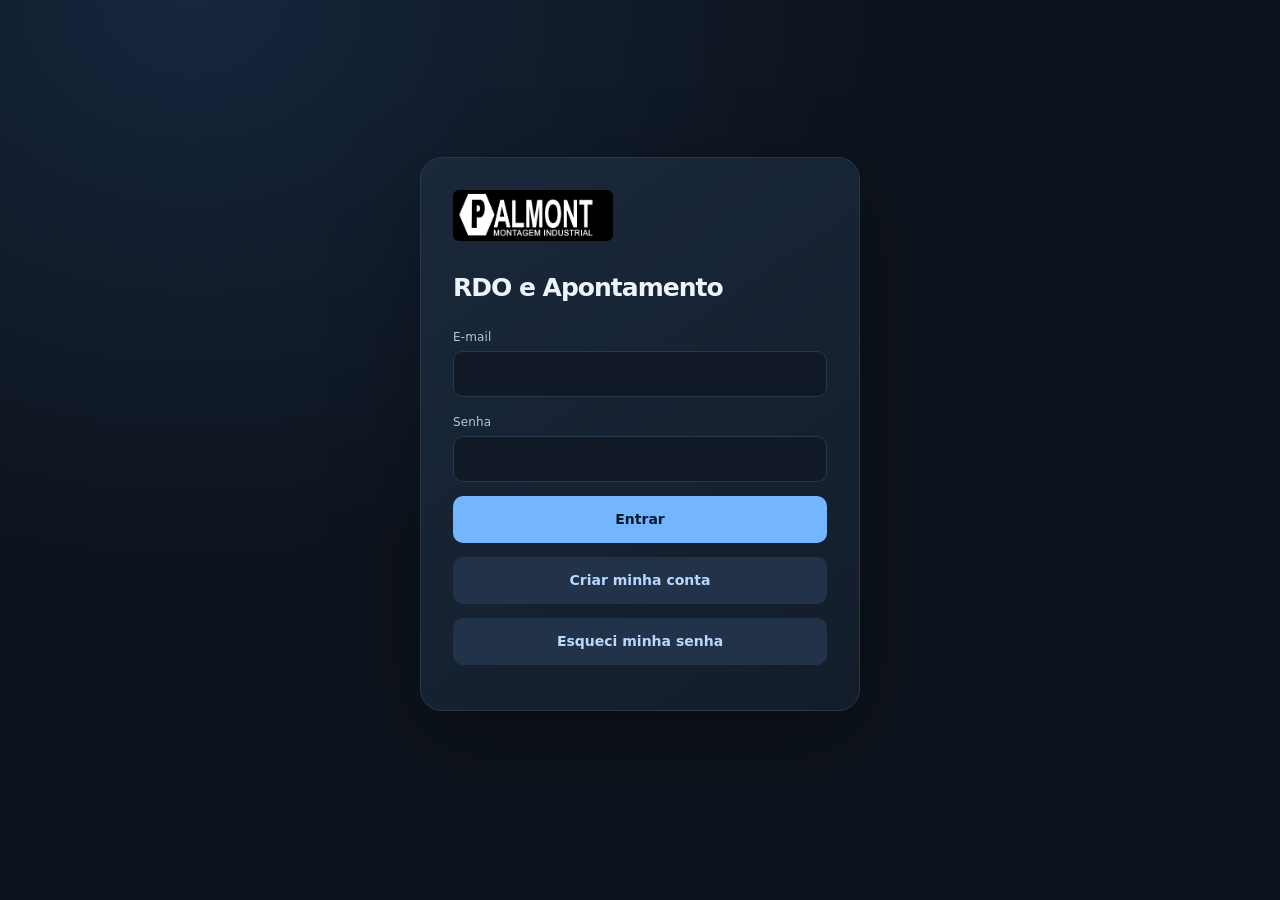
==== commit 58210b31: "Update index.html" ====
--- a/public/index.html
+++ b/public/index.html
@@ -1,6 +1,6 @@
 <!doctype html><html lang="pt-BR"><head><meta charset="utf-8"><meta name=viewport content="width=device-width,initial-scale=1,viewport-fit=cover"><style>:root{color-scheme:light;box-sizing:border-box;padding-top:env(safe-area-inset-top,0px);padding-bottom:env(safe-area-inset-bottom,0px)}html{scroll-padding-top:env(safe-area-inset-top,0px)}body{margin:0;padding:0;font:14px -apple-system,BlinkMacSystemFont,sans-serif;background:#fff;color:#000}img{max-width:100%}[hidden]:not([hidden=until-found i]){display:none!important}</style><style>.account{display:flex;align-items:center;gap:12px;flex-wrap:wrap;font-size:13px}.account span{flex:1;overflow-wrap:anywhere}.account a{color:var(--accent)}.account button{padding:7px 12px}.tabs{flex-wrap:wrap}.tab{min-width:120px}.table-scroll{overflow:auto;max-width:100%}#ap-table{border-collapse:collapse;width:100%;min-width:750px;font-size:13px}#ap-table th,#ap-table td{padding:10px;text-align:left;border-bottom:1px solid var(--line)}#ap-table th{background:var(--field)}#ap-table tr.ap-done{background:var(--ok-soft)}dialog{color:var(--ink);background:var(--surface);border:1px solid var(--line);border-radius:12px;width:min(500px,calc(100% - 24px));padding:22px}dialog::backdrop{background:#0008}dialog label{margin:14px 0}.row>label.row{flex-direction:row}.row{display:flex;gap:10px;align-items:center;flex-wrap:wrap}@media(max-width:500px){.tab{min-width:40%;font-size:14px;padding:9px 5px}.account{gap:8px}}</style></head><body>
 <title>RDO Diário de Obra</title>
-<meta name="claude:viewport-fit-sides" content="cover">
+<meta name="RDO Diário de Obra" content="cover">
 
 
 <script src="vendor/xlsx.full.min.js"></script><script src="backend.js"></script><script src="apontamento.js" defer></script>
@@ -108,7 +108,7 @@
 
   <div id="status" class="banner warn" hidden></div>
 
-  <div class="account"><span id="account-email"></span><a href="historico.html">Histórico e cópias</a><button type="button" id="logout" class="btn ghost">Sair</button></div><nav class="tabs" role="tablist">
+  <div class="account"><span id="account-email"></span><a href="historico.html">Histórico e cópias</a><a href="administracao.html" id="admin-link" hidden>Administração</a><button type="button" id="logout" class="btn ghost">Sair</button></div><nav class="tabs" role="tablist">
     <button class="tab" id="tab-form" role="tab" aria-selected="true" aria-controls="p-form">Lançar RDO</button>
     <button class="tab" id="tab-list" role="tab" aria-selected="false" aria-controls="p-list">Registros</button>
     <button class="tab" id="tab-sum" role="tab" aria-selected="false" aria-controls="p-sum">Resumo</button>
@@ -555,7 +555,7 @@
 function setTrio(p,o){o=o||{};$('#'+p+'-mec').value=o.mecanica||'';$('#'+p+'-tub').value=o.tubulacao||'';$('#'+p+'-sol').value=o.solda||''}
 function currentCountsContext(){return [$('#f-local').value,$('#f-data').value,$('#f-turno').value].join('|')}
 function setActivitiesForm(r,viewOnly=false){
-  const legacy=(r.atividades||[]).filter(a=>!a.spoolId);$('#acts').innerHTML='';legacy.forEach(addAct);$('#legacy-activities').hidden=!legacy.length;$('#legacy-activities').textContent=legacy.length?'Atividades anteriores preservadas: '+legacy.map(a=>(a.lote?'Lote '+a.lote+' — ':'')+(a.descricao||'')).join(' | '):'';
+  const legacy=(r.atividades||[]).filter(a=>!a.spoolId);$('#acts').innerHTML='';legacy.forEach(addAct);$('#legacy-activities').hidden=true;$('#legacy-activities').textContent='';
   window.RDOActivityRecord={...r,viewOnly};window.RDOApontamento?.setRecord(r,viewOnly);
 }
 function restoreActivities(force=false){
@@ -627,7 +627,7 @@
     $('#dup').hidden=false;$('#dup').innerHTML='';const t=document.createElement('span');t.textContent='Já existe um RDO deste local nesta data e turno. ';
     const b=document.createElement('button');b.type='button';b.className='btn ghost';b.style.padding='4px 10px';b.textContent='Abrir para editar';b.onclick=()=>startEdit(hit.id);
     const download=document.createElement('button');download.type='button';download.className='btn';download.textContent='Enviar e baixar Excel';
-    download.onclick=async()=>{download.disabled=true;try{await saveFile($('#form-msg'),'RDO_'+hit.data+'.xlsx',()=>buildBook([hit]),'Excel gerado do RDO salvo',1);}finally{download.disabled=false;}};
+    download.onclick=async()=>{download.disabled=true;try{await saveFile($('#form-msg'),rdoFilename(hit),()=>buildBook([hit]),'Excel gerado do RDO salvo',1,{equipe:rdoTeamName(hit),turno:String(hit.turno||'1'),dataRdo:hit.data});}finally{download.disabled=false;}};
     $('#dup').append(t,b,download);
   }
   else $('#dup').hidden=true;
@@ -792,10 +792,14 @@
   return s;
 }
 function buildBook(rows,weekIso){
+  // Datas civis são números inteiros no Excel; não passam por conversão de fuso da biblioteca.
+  const excelDay=value=>{const [y,m,d]=String(value).split('-').map(Number);return (Date.UTC(y,m-1,d)-Date.UTC(1899,11,30))/86400000;};
+  const excelMoment=value=>{const d=new Date(value);return (Date.UTC(d.getFullYear(),d.getMonth(),d.getDate(),d.getHours(),d.getMinutes(),d.getSeconds())-Date.UTC(1899,11,30))/86400000;};
+  function formatDates(sheet){for(const [key,cell] of Object.entries(sheet)){if(key[0]==='!'||cell.t!=='n')continue;const column=XLSX.utils.decode_cell(key).c,header=sheet[XLSX.utils.encode_cell({r:0,c:column})]?.v;if(['Data','Data do RDO','Data do apontamento','Semana (segunda)','Até (domingo)'].includes(header))cell.z='dd/mm/yyyy';if(['Enviado em','Data do envio'].includes(header))cell.z='dd/mm/yyyy hh:mm';}}
   rows=[...rows].sort((a,b)=>a.data.localeCompare(b.data)||ordem(a)-ordem(b)||(a.turno||'1').localeCompare(b.turno||'1'));
   const z=v=>v||'';
   const rdo=rows.map(r=>{const e=r.efetivo||{},h=r.horaExtra||{},f1=h.faixa1||{},f2=h.faixa2||{},fd=h.fimDeSemana;return{
-    'Data':parseIso(r.data),'Dia':DIAS[parseIso(r.data).getDay()],'Local':r.local||'','Responsável':r.supervisor,'Conta (e-mail)':RDO.user().email,'Frente':r.frente,
+    'Data':excelDay(r.data),'Dia':DIAS[parseIso(r.data).getDay()],'Local':r.local||'','Responsável':r.supervisor,'Conta (e-mail)':RDO.user().email,'Frente':r.frente,
     'Turno':r.turno==='2'?'2º turno':'1º turno',
     'Jornada':jornadaTexto(jornada(r.data,r.turno||'1')),
     'Efetivo Mecânica':e.mecanica||0,'Efetivo Tubulação':e.tubulacao||0,'Efetivo Solda':e.solda||0,'Efetivo Total':sum(e),
@@ -804,32 +808,33 @@
     'Extra fim de semana':fd?sum(fd):'',
     'Total func. na extra':sumHE(r),
     'Atividades':(r.atividades||[]).map(a=>(a.lote?'Lote '+a.lote+': ':'')+a.descricao).join(' | '),
-    'Observações':r.observacoes||'','Enviado em':r.criadoEm?new Date(r.criadoEm):'','ID':r.id}});
+    'Observações':r.observacoes||'','Enviado em':r.criadoEm?excelMoment(r.criadoEm):'','ID':r.id}});
   const acts=[];rows.forEach(r=>(r.atividades||[]).forEach(a=>{const source=a.snapshot||{};acts.push({
-    'Data do RDO':parseIso(r.data),'Local / equipe':r.local||'','Responsável':r.supervisor,'Conta (e-mail)':r.autor_email||RDO.user().email,'Turno':r.turno==='2'?'2º':'1º',
+    'Data do RDO':excelDay(r.data),'Local / equipe':r.local||'','Responsável':r.supervisor,'Conta (e-mail)':r.autor_email||RDO.user().email,'Turno':r.turno==='2'?'2º':'1º',
     'Serviço':source['SERVIÇO']||'','Lote':/^\d+$/.test(a.lote)?Number(a.lote):a.lote,'Isométrico':source['ISOMÉTRICO']||'','Spool':source.SPOOL||'','ID Spool':a.spoolId||'',
-    'Data do apontamento':a.data?parseIso(a.data):'','Observação do apontamento':a.observacao||'','Descrição':a.descricao||'','ID RDO':r.id});}));
+    'Data do apontamento':a.data?excelDay(a.data):'','Observação do apontamento':a.observacao||'','Descrição':a.descricao||'','ID RDO':r.id});}));
   const wb=XLSX.utils.book_new();
   if(weekIso)XLSX.utils.book_append_sheet(wb,resumoSheet(weekIso),'Resumo');
   const s1=XLSX.utils.json_to_sheet(rdo,{cellDates:true,dateNF:'dd/mm/yyyy'});
   s1['!cols']=[{wch:11},{wch:9},{wch:24},{wch:30},{wch:11},{wch:9},{wch:50},{wch:9},{wch:9},{wch:9},{wch:9},{wch:9},{wch:9},{wch:9},{wch:9},{wch:9},{wch:9},{wch:9},{wch:9},{wch:12},{wch:10},{wch:60},{wch:40},{wch:17},{wch:22}];
   const s2=XLSX.utils.json_to_sheet(acts,{cellDates:true,dateNF:'dd/mm/yyyy'});
   s2['!cols']=[{wch:13},{wch:24},{wch:30},{wch:30},{wch:9},{wch:16},{wch:9},{wch:44},{wch:14},{wch:16},{wch:21},{wch:44},{wch:55},{wch:38}];
-  [s1,s2].forEach(s=>{for(const k in s){if(k[0]!=='!'&&s[k].t==='d'){
-    const c=XLSX.utils.decode_cell(k).c;const h=s[XLSX.utils.encode_cell({r:0,c})];
-    s[k].z=(h&&h.v==='Enviado em')?'dd/mm/yyyy hh:mm':'dd/mm/yyyy'}}});
+  [s1,s2].forEach(formatDates);
   XLSX.utils.book_append_sheet(wb,s1,'RDO');XLSX.utils.book_append_sheet(wb,s2,'Atividades do dia');
   const ws=[...new Set(rows.map(r=>iso(mondayOf(parseIso(r.data)))))].sort().map(w=>{const s=semanas[w];return{
-    'Semana (segunda)':parseIso(w),'Até (domingo)':addDays(parseIso(w),6),
-    'Enviado à obra':s&&s.enviadoObraEm?'Sim':'Não','Data do envio':s&&s.enviadoObraEm?new Date(s.enviadoObraEm):''}});
+    'Semana (segunda)':excelDay(w),'Até (domingo)':excelDay(iso(addDays(parseIso(w),6))),
+    'Enviado à obra':s&&s.enviadoObraEm?'Sim':'Não','Data do envio':s&&s.enviadoObraEm?excelMoment(s.enviadoObraEm):''}});
   const s3=XLSX.utils.json_to_sheet(ws,{cellDates:true});
-  for(const k in s3){if(k[0]!=='!'&&s3[k].t==='d')s3[k].z=k.startsWith('D')?'dd/mm/yyyy hh:mm':'dd/mm/yyyy'}
+  formatDates(s3);
   s3['!cols']=[{wch:16},{wch:14},{wch:15},{wch:18}];
   XLSX.utils.book_append_sheet(wb,s3,'Envio à obra');
   return XLSX.write(wb,{type:'array',bookType:'xlsx'});
 }
-async function saveFile(box,name,make,okText,items=0){
- try{const data=make(),excel=name.endsWith('.xlsx');const blob=new Blob([data],{type:excel?'application/vnd.openxmlformats-officedocument.spreadsheetml.sheet':'text/html;charset=utf-8'});await RDO.exportFile({blob,name,type:excel?'rdo_excel':'rdo_dashboard',items});msg(box,okText+': '+name,'ok');}
+function rdoTeamName(r){return String(r.supervisor||LOCAIS[r.localId]?.resp||'Equipe').replace(/\b(?:encarregado|técnico|engenheiro)\s+/gi,'').trim()||'Equipe';}
+function fileDate(value){return String(value).split('-').reverse().join('-');}
+function rdoFilename(r){const team=rdoTeamName(r).normalize('NFD').replace(/[\u0300-\u036f]/g,'').replace(/[^a-zA-Z0-9]+/g,'-').replace(/^-|-$/g,'').slice(0,100)||'Equipe';return 'RDO_'+team+'_'+(String(r.turno)==='2'?'2':'1')+'-turno_'+fileDate(r.data)+'.xlsx';}
+async function saveFile(box,name,make,okText,items=0,metadata={}){
+ try{const data=make(),excel=name.endsWith('.xlsx');const blob=new Blob([data],{type:excel?'application/vnd.openxmlformats-officedocument.spreadsheetml.sheet':'text/html;charset=utf-8'});await RDO.exportFile({blob,name,type:excel?'rdo_excel':'rdo_dashboard',items,...metadata});msg(box,okText+': '+name,'ok');}
  catch(e){msg(box,'O registro permanece salvo. Não foi possível concluir o arquivo: '+e.message,'bad');return false;}
 }
 function xlsx(box,rows,name,weekIso){
@@ -861,13 +866,13 @@
 function dash(box,weekIso){
   if(!records.length){msg(box,'Ainda não há RDOs lançados para montar o dashboard.','warn');return}
   const ws=parseIso(weekIso);
-  saveFile(box,`Dashboard_RDO_${iso(ws)}_a_${iso(addDays(ws,6))}.html`,()=>dashboardHTML(weekIso),'Dashboard salvo');
-}
-$('#dl-week').onclick=()=>{const w=iso(weekStart);xlsx($('#dl-msg'),weekRows(w),`RDO_${w}_a_${iso(addDays(weekStart,6))}.xlsx`,w)};
-$('#dl-all').onclick=()=>xlsx($('#dl-msg'),records,`RDO_completo_${iso(new Date())}.xlsx`);
+  saveFile(box,`Dashboard_RDO_${fileDate(iso(ws))}_a_${fileDate(iso(addDays(ws,6)))}.html`,()=>dashboardHTML(weekIso),'Dashboard salvo');
+}
+$('#dl-week').onclick=()=>{const w=iso(weekStart);xlsx($('#dl-msg'),weekRows(w),`RDO_${fileDate(w)}_a_${fileDate(iso(addDays(weekStart,6)))}.xlsx`,w)};
+$('#dl-all').onclick=()=>xlsx($('#dl-msg'),records,`RDO_completo_${fileDate(iso(new Date()))}.xlsx`);
 $('#dl-dash').onclick=()=>dash($('#dl-msg'),iso(weekStart));
 $('#sum-dash').onclick=()=>dash($('#sum-msg'),resumo.week());
-$('#sum-xlsx').onclick=()=>{const w=resumo.week();xlsx($('#sum-msg'),weekRows(w),`RDO_${w}_a_${iso(addDays(parseIso(w),6))}.xlsx`,w)};
+$('#sum-xlsx').onclick=()=>{const w=resumo.week();xlsx($('#sum-msg'),weekRows(w),`RDO_${fileDate(w)}_a_${fileDate(iso(addDays(parseIso(w),6)))}.xlsx`,w)};
 
 /* ---------- início ---------- */
 let savedTab=null;try{savedTab=localStorage.getItem('rdo-tab')}catch(e){}
@@ -879,6 +884,7 @@
 (async()=>{
  try{
   await RDO.ready;myId=RDO.user().id;db=RDO.adapter();isOwner=true;canWrite=true;applyRole();
+  RDO.isAdmin().then(admin=>{$('#admin-link').hidden=!admin;}).catch(()=>{});
   $('#account-email').textContent=RDO.user().email;$('#logout').onclick=()=>{saveDraft();RDO.logout();};
   const restore=loadDraft();if(restore)fillForm(restore);
   async function reload(){
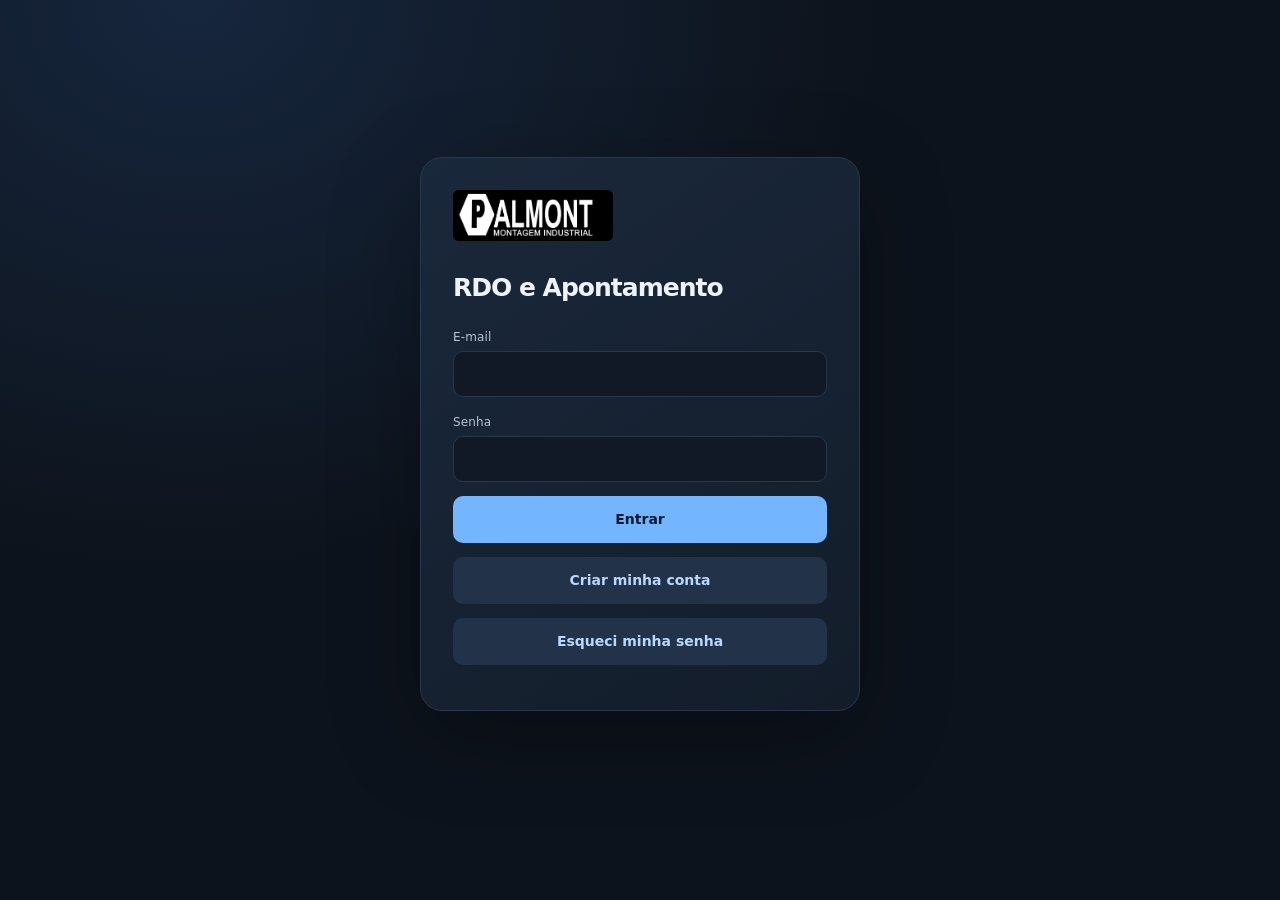
==== commit 4bcacab1: "Add files via upload" ====
--- a/public/index.html
+++ b/public/index.html
@@ -1,6 +1,6 @@
 <!doctype html><html lang="pt-BR"><head><meta charset="utf-8"><meta name=viewport content="width=device-width,initial-scale=1,viewport-fit=cover"><style>:root{color-scheme:light;box-sizing:border-box;padding-top:env(safe-area-inset-top,0px);padding-bottom:env(safe-area-inset-bottom,0px)}html{scroll-padding-top:env(safe-area-inset-top,0px)}body{margin:0;padding:0;font:14px -apple-system,BlinkMacSystemFont,sans-serif;background:#fff;color:#000}img{max-width:100%}[hidden]:not([hidden=until-found i]){display:none!important}</style><style>.account{display:flex;align-items:center;gap:12px;flex-wrap:wrap;font-size:13px}.account span{flex:1;overflow-wrap:anywhere}.account a{color:var(--accent)}.account button{padding:7px 12px}.tabs{flex-wrap:wrap}.tab{min-width:120px}.table-scroll{overflow:auto;max-width:100%}#ap-table{border-collapse:collapse;width:100%;min-width:750px;font-size:13px}#ap-table th,#ap-table td{padding:10px;text-align:left;border-bottom:1px solid var(--line)}#ap-table th{background:var(--field)}#ap-table tr.ap-done{background:var(--ok-soft)}dialog{color:var(--ink);background:var(--surface);border:1px solid var(--line);border-radius:12px;width:min(500px,calc(100% - 24px));padding:22px}dialog::backdrop{background:#0008}dialog label{margin:14px 0}.row>label.row{flex-direction:row}.row{display:flex;gap:10px;align-items:center;flex-wrap:wrap}@media(max-width:500px){.tab{min-width:40%;font-size:14px;padding:9px 5px}.account{gap:8px}}</style></head><body>
 <title>RDO Diário de Obra</title>
-<meta name="RDO Diário de Obra" content="cover">
+<meta name="claude:viewport-fit-sides" content="cover">
 
 
 <script src="vendor/xlsx.full.min.js"></script><script src="backend.js"></script><script src="apontamento.js" defer></script>
@@ -792,6 +792,15 @@
   return s;
 }
 function buildBook(rows,weekIso){
+  // O peso é o que foi guardado no spool do RDO, sem substituir por valores atuais do catálogo.
+  function activityWeight(a,r){
+    const raw=a.snapshot?.PESO??(r.apontamentos||[]).find(p=>String(p.spoolId)===String(a.spoolId))?.snapshot?.PESO;
+    if(raw==null||String(raw).trim()==='')return null;
+    const value=typeof raw==='number'?raw:Number(String(raw).trim().includes(',')?String(raw).trim().replace(/\./g,'').replace(',','.'):String(raw).trim());
+    return Number.isFinite(value)&&value>=0?value:null;
+  }
+  function totalWeight(r){const activities=r.atividades||[];if(activities.some(a=>a.spoolId&&activityWeight(a,r)==null))return '';const values=activities.map(a=>activityWeight(a,r)).filter(v=>v!=null);return values.length?values.reduce((sum,v)=>sum+v,0):'';}
+
   // Datas civis são números inteiros no Excel; não passam por conversão de fuso da biblioteca.
   const excelDay=value=>{const [y,m,d]=String(value).split('-').map(Number);return (Date.UTC(y,m-1,d)-Date.UTC(1899,11,30))/86400000;};
   const excelMoment=value=>{const d=new Date(value);return (Date.UTC(d.getFullYear(),d.getMonth(),d.getDate(),d.getHours(),d.getMinutes(),d.getSeconds())-Date.UTC(1899,11,30))/86400000;};
@@ -808,18 +817,21 @@
     'Extra fim de semana':fd?sum(fd):'',
     'Total func. na extra':sumHE(r),
     'Atividades':(r.atividades||[]).map(a=>(a.lote?'Lote '+a.lote+': ':'')+a.descricao).join(' | '),
-    'Observações':r.observacoes||'','Enviado em':r.criadoEm?excelMoment(r.criadoEm):'','ID':r.id}});
+    'Peso total (kg)':totalWeight(r),'Observações':r.observacoes||'','Enviado em':r.criadoEm?excelMoment(r.criadoEm):'','ID':r.id}});
   const acts=[];rows.forEach(r=>(r.atividades||[]).forEach(a=>{const source=a.snapshot||{};acts.push({
     'Data do RDO':excelDay(r.data),'Local / equipe':r.local||'','Responsável':r.supervisor,'Conta (e-mail)':r.autor_email||RDO.user().email,'Turno':r.turno==='2'?'2º':'1º',
     'Serviço':source['SERVIÇO']||'','Lote':/^\d+$/.test(a.lote)?Number(a.lote):a.lote,'Isométrico':source['ISOMÉTRICO']||'','Spool':source.SPOOL||'','ID Spool':a.spoolId||'',
-    'Data do apontamento':a.data?excelDay(a.data):'','Observação do apontamento':a.observacao||'','Descrição':a.descricao||'','ID RDO':r.id});}));
+    'Data do apontamento':a.data?excelDay(a.data):'','Peso (kg)':activityWeight(a,r)??'','Observação do apontamento':a.observacao||'','Descrição':a.descricao||'','ID RDO':r.id});}));
   const wb=XLSX.utils.book_new();
   if(weekIso)XLSX.utils.book_append_sheet(wb,resumoSheet(weekIso),'Resumo');
   const s1=XLSX.utils.json_to_sheet(rdo,{cellDates:true,dateNF:'dd/mm/yyyy'});
   s1['!cols']=[{wch:11},{wch:9},{wch:24},{wch:30},{wch:11},{wch:9},{wch:50},{wch:9},{wch:9},{wch:9},{wch:9},{wch:9},{wch:9},{wch:9},{wch:9},{wch:9},{wch:9},{wch:9},{wch:9},{wch:12},{wch:10},{wch:60},{wch:40},{wch:17},{wch:22}];
   const s2=XLSX.utils.json_to_sheet(acts,{cellDates:true,dateNF:'dd/mm/yyyy'});
   s2['!cols']=[{wch:13},{wch:24},{wch:30},{wch:30},{wch:9},{wch:16},{wch:9},{wch:44},{wch:14},{wch:16},{wch:21},{wch:44},{wch:55},{wch:38}];
+  s1['!cols'].splice(23,0,{wch:18});s2['!cols'].splice(11,0,{wch:18});
   [s1,s2].forEach(formatDates);
+  for(const sheet of [s1,s2]){for(const [key,cell] of Object.entries(sheet)){if(key[0]==='!'||cell.t!=='n')continue;const column=XLSX.utils.decode_cell(key).c,header=sheet[XLSX.utils.encode_cell({r:0,c:column})]?.v;if(['Peso (kg)','Peso total (kg)'].includes(header)){cell.z='#,##0.000';sheet['!cols'][column]={wch:18};}}}
+
   XLSX.utils.book_append_sheet(wb,s1,'RDO');XLSX.utils.book_append_sheet(wb,s2,'Atividades do dia');
   const ws=[...new Set(rows.map(r=>iso(mondayOf(parseIso(r.data)))))].sort().map(w=>{const s=semanas[w];return{
     'Semana (segunda)':excelDay(w),'Até (domingo)':excelDay(iso(addDays(parseIso(w),6))),
